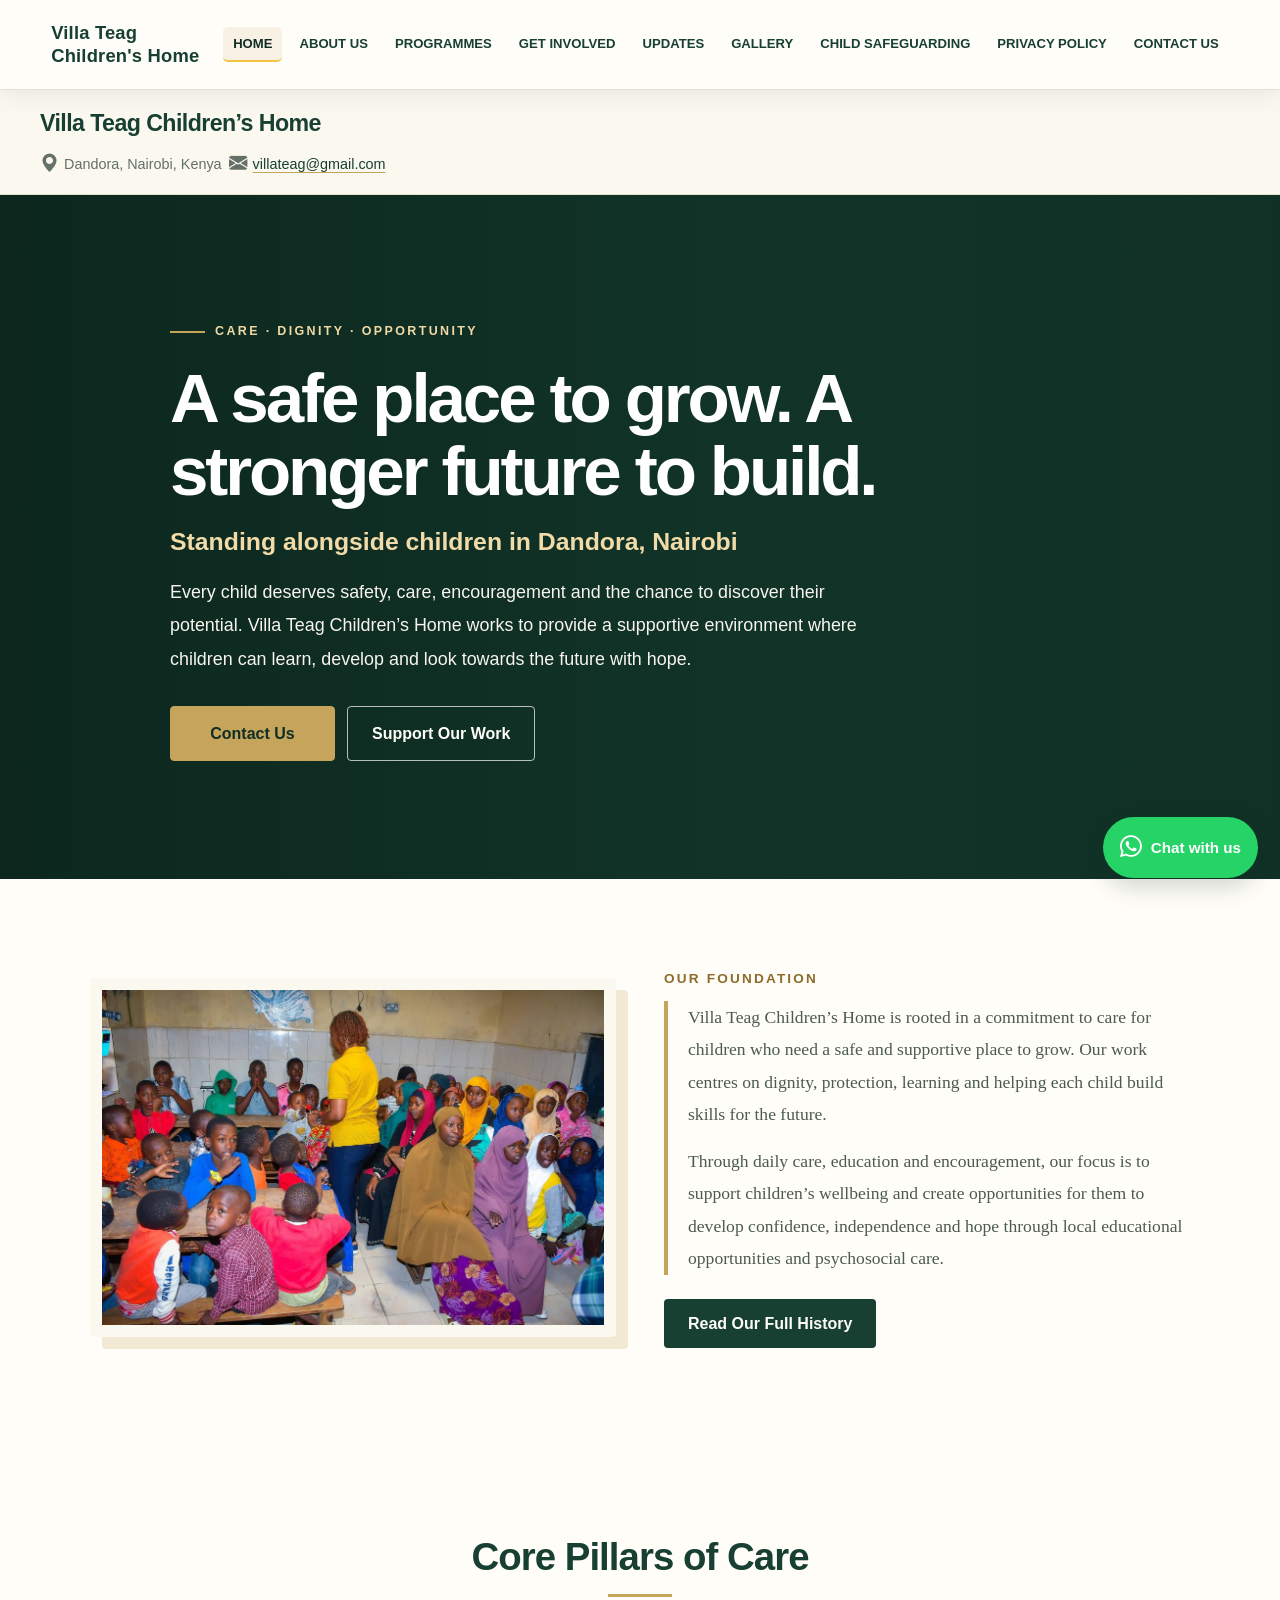
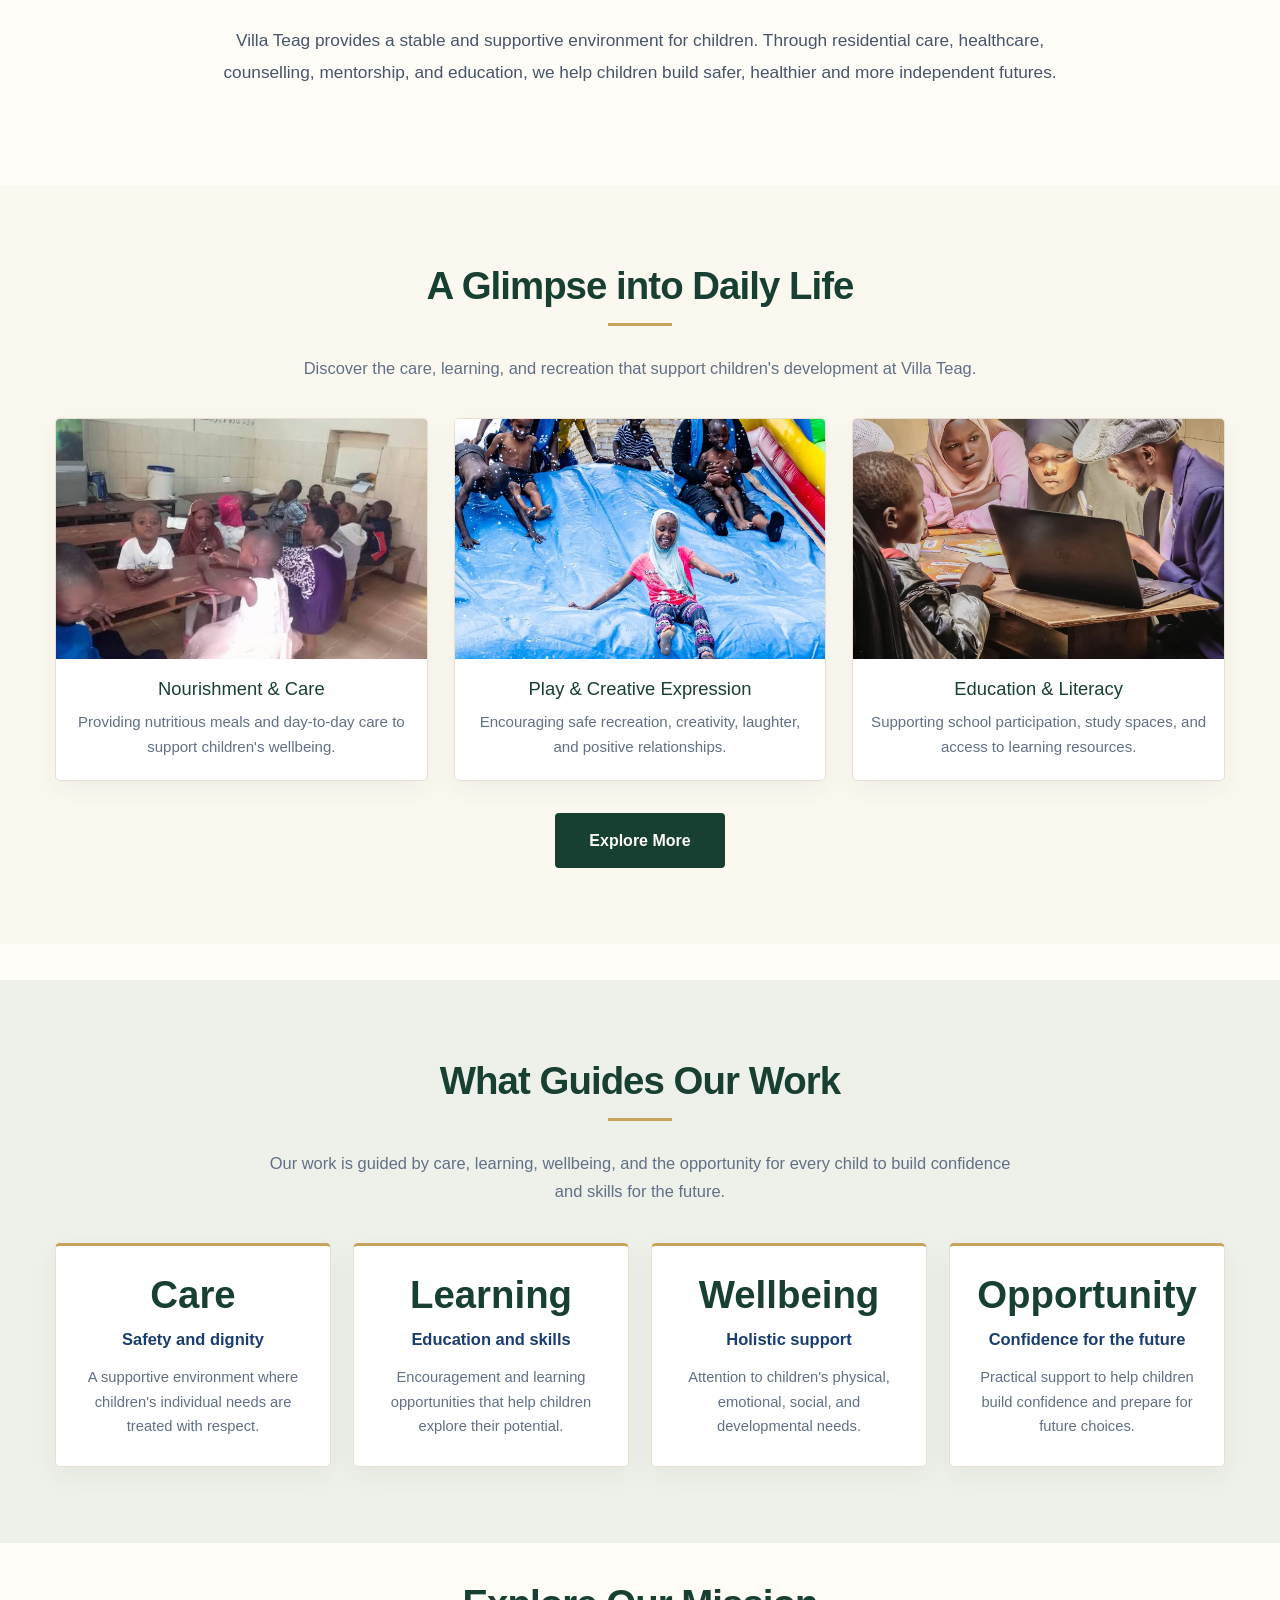
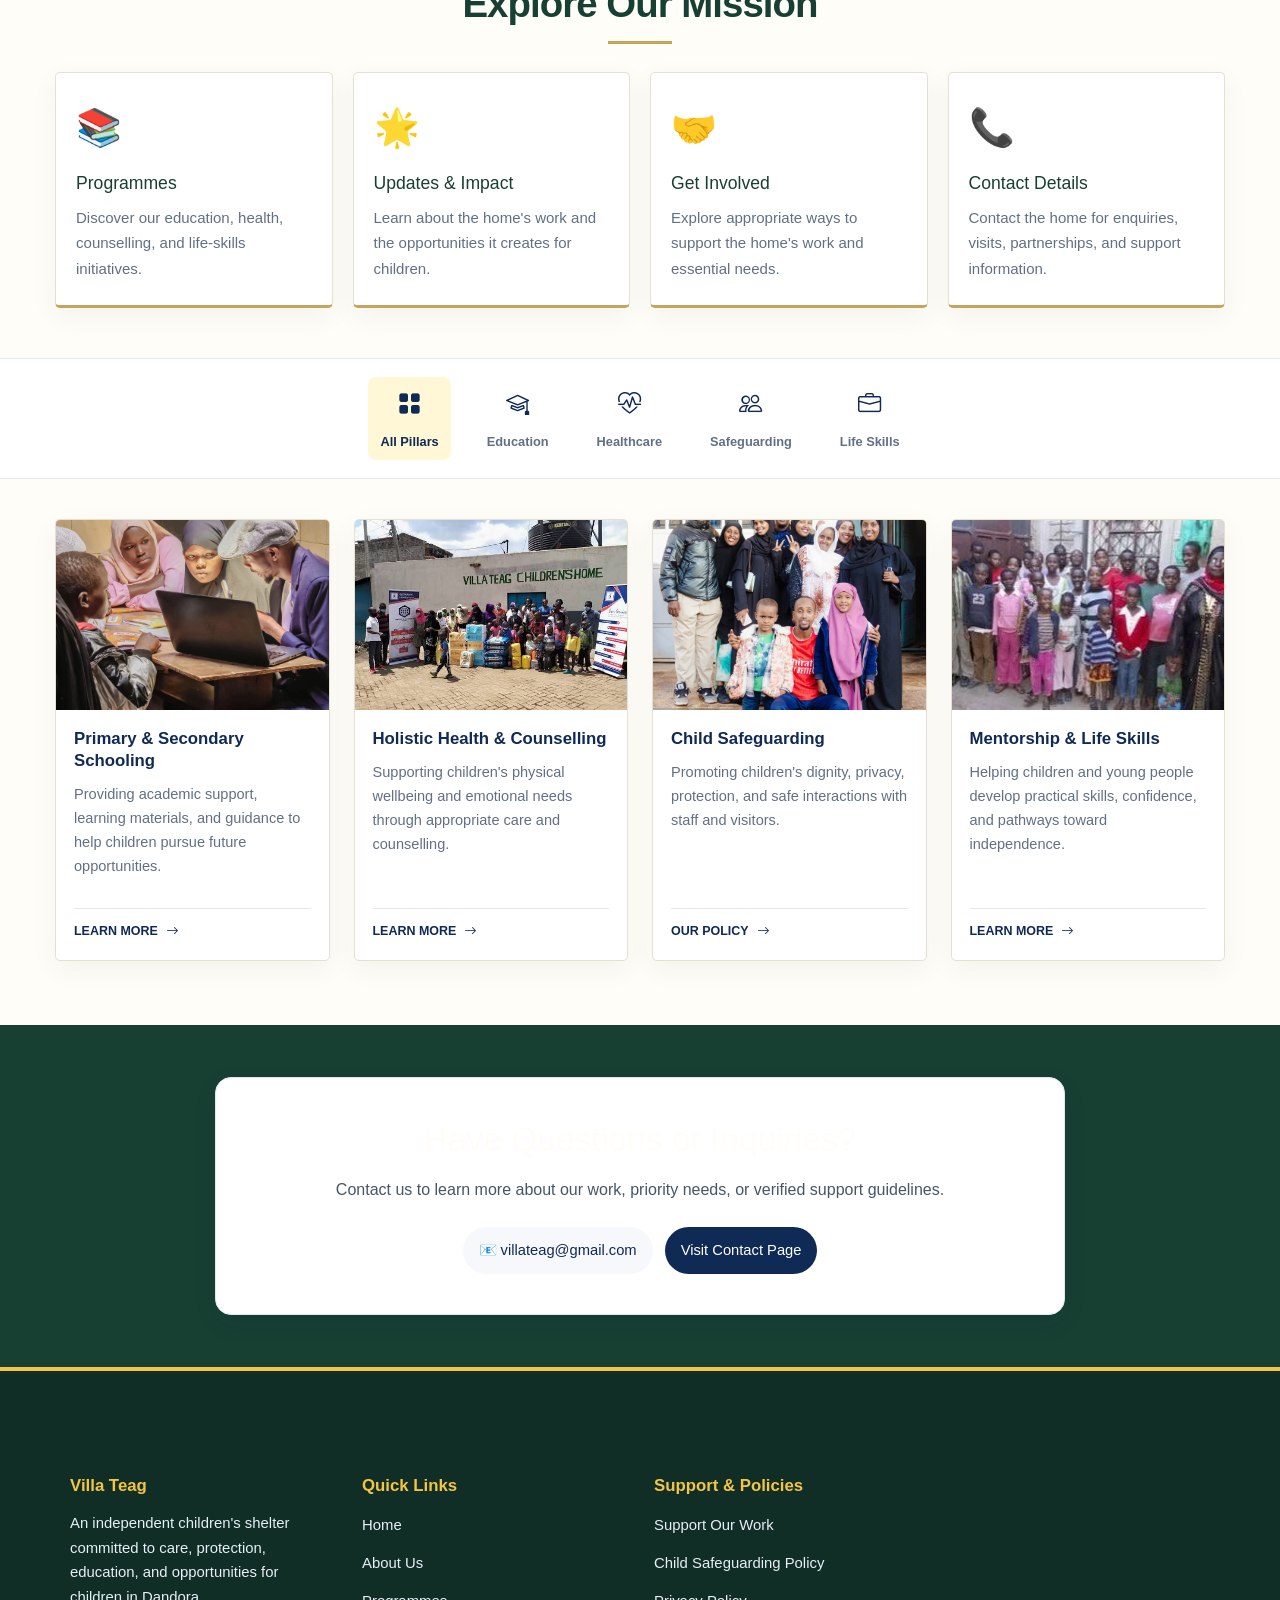
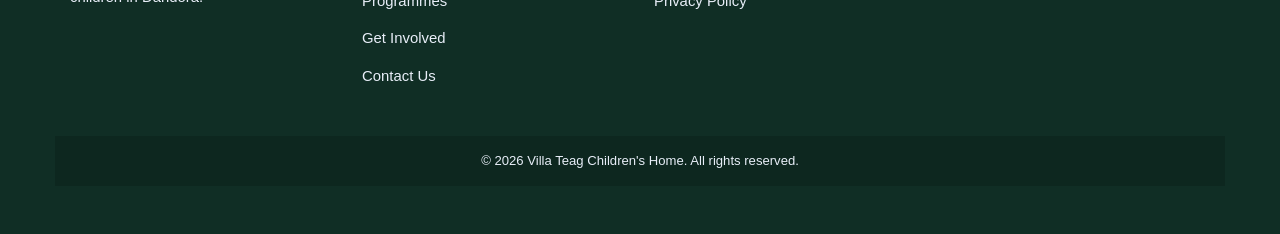
==== index.html @ f367cfdc "Polish Villa Teag website content Co-authored-by: Copilot <223556219+Copilot@users.noreply.github.co" ====
<!doctype html>
<html lang="en">
<head>
    <meta charset="UTF-8">
    <meta name="viewport" content="width=device-width, initial-scale=1.0">
    <meta name="description" content="Villa Teag Children's Home in Dandora, Nairobi, provides care, protection, education and opportunities for children.">
    <meta name="theme-color" content="#102a56">
    <title>Home | Villa Teag Children's Home</title>

    <link rel="stylesheet" href="css/bootstrap.min.css">
    <link rel="stylesheet" href="css/Index.css">
    <link rel="stylesheet" href="css/mutuku.css">
    <link rel="stylesheet" href="css/home-professional.css">
    <link rel="stylesheet" href="https://cdn.jsdelivr.net/npm/bootstrap-icons/font/bootstrap-icons.css">
</head>

<body>
    <!-- WHATSAPP FLOAT -->
    <a
        href="https://wa.me/254722221267"
        class="whatsapp-float"
        target="_blank"
        rel="noopener noreferrer"
        aria-label="Chat with Villa Teag Children's Home on WhatsApp"
    >
        <i class="bi bi-whatsapp" aria-hidden="true"></i>
        <span>Chat with us</span>
    </a>

    <!-- SITE HEADER AND MAIN NAVIGATION -->
    <header class="site-header">
        <nav class="navbar-hub" aria-label="Main navigation">
            <div class="brand-logo">
                Villa Teag <br> Children's Home
            </div>

            <!-- Responsive hamburger menu controlled by your existing CSS -->
            <input type="checkbox" id="menu-toggle" class="menu-checkbox" aria-label="Toggle navigation menu">
            <label for="menu-toggle" class="hamburger" aria-hidden="true">
                <span></span>
                <span></span>
                <span></span>
            </label>

            <ul class="horizontal-menu">
                <li><a href="index.html" class="active" aria-current="page">Home</a></li>
                <li><a href="About.html">About Us</a></li>
                <li><a href="Programs and Services.html">Programmes</a></li>
                <li><a href="Get Involved.html">Get Involved</a></li>
                <li><a href="updates.html">Updates</a></li>
                <li><a href="gallery.html">Gallery</a></li>
                <li><a href="safeguarding.html">Child Safeguarding</a></li>
                <li><a href="privacy.html">Privacy Policy</a></li>
                <li><a href="Contact.html">Contact Us</a></li>
            </ul>
        </nav>
    </header>

    <!-- PAGE INTRODUCTION -->
    <section class="page-header-banner">
        <div class="page-header-content">
            <h1>Villa Teag Children’s Home</h1>
            <p class="location-info">
                <span class="location-item"><i class="bi bi-geo-alt-fill" aria-hidden="true"></i> Dandora, Nairobi, Kenya</span>
                <span class="location-item"><i class="bi bi-envelope-fill" aria-hidden="true"></i> <a href="mailto:villateag@gmail.com">villateag@gmail.com</a></span>
            </p>
        </div>
    </section>

    <!-- HERO SECTION -->
    <section class="hero-hub" aria-label="Introduction to Villa Teag Children's Home">
        <div class="hero-slider" aria-hidden="true">
            <div class="slide" style="background-image: url('images/group2.jpg');"></div>
            <div class="slide" style="background-image: url('images/group3.jpg');"></div>
            <div class="slide" style="background-image: url('images/education.jpg');"></div>
            <div class="slide" style="background-image: url('images/fun.jpg');"></div>
            <div class="slide" style="background-image: url('images/group2.jpg');"></div>
        </div>

        <div class="hero-overlay"></div>

        <div class="hero-text-box">
            <p class="home-eyebrow">CARE · DIGNITY · OPPORTUNITY</p>
            <h1>A safe place to grow. A stronger future to build.</h1>
            <h2>Standing alongside children in Dandora, Nairobi</h2>
            <p>
                Every child deserves safety, care, encouragement and the chance to discover their potential. Villa Teag Children’s Home works to provide a supportive environment where children can learn, develop and look towards the future with hope.
            </p>
            <div class="hero-btns">
                <a href="Contact.html" class="hero-btn">Contact Us</a>
                <a href="Get Involved.html" class="hero-btn">Support Our Work</a>
            </div>
        </div>
    </section>

    <!-- BRIEF ABOUT OVERVIEW -->
    <section id="story" class="story-container">
        <div class="container">
            <div class="story-wrapper">
                <div class="story-image">
                    <img src="images/group2.jpg" alt="Children and caregivers gathered together" loading="lazy">
                </div>

                <div class="story-content">
                    <span class="subtitle">OUR FOUNDATION</span>
                    <blockquote class="story-quote">
                        <p>
                            Villa Teag Children’s Home is rooted in a commitment to care for children who need a safe and supportive place to grow. Our work centres on dignity, protection, learning and helping each child build skills for the future.
                        </p>
                        <p>
                            Through daily care, education and encouragement, our focus is to support children’s wellbeing and create opportunities for them to develop confidence, independence and hope through
                            local educational opportunities and psychosocial care.
                        </p>
                    </blockquote>
                    <div class="story-footer">
                        <a href="About.html" class="read-more-btn">Read Our Full History</a>
                    </div>
                </div>
            </div>
        </div>
    </section>

    <!-- KEY ACTIVITIES SECTION -->
    <section class="why-fountain-section">
        <div class="container">
            <h2 class="section-title">Core Pillars of Care</h2>
            <div class="why-fountain-content">
                <p>
                    Villa Teag provides a stable and supportive environment for children.
                    Through residential care, healthcare, counselling, mentorship, and education,
                    we help children build safer, healthier and more independent futures.
                </p>
            </div>
        </div>
    </section>

    <!-- DAILY LIFE GALLERY PREVIEW -->
    <section class="daily-life-section">
        <div class="container">
            <h2 class="section-title">A Glimpse into Daily Life</h2>
            <p class="gallery-intro">
                Discover the care, learning, and recreation that support children's development at Villa Teag.
            </p>

            <div class="daily-life-grid">
                <article class="life-card">
                    <img src="images/images%20(1).jpeg" alt="A shared meal at the home" loading="lazy">
                    <h3>Nourishment &amp; Care</h3>
                    <p>Providing nutritious meals and day-to-day care to support children's wellbeing.</p>
                </article>

                <article class="life-card">
                    <img src="images/fun.jpg" alt="Children taking part in a recreation activity" loading="lazy">
                    <h3>Play &amp; Creative Expression</h3>
                    <p>Encouraging safe recreation, creativity, laughter, and positive relationships.</p>
                </article>

                <article class="life-card">
                    <img src="images/education.jpg" alt="Children taking part in a computer-based learning activity" loading="lazy">
                    <h3>Education &amp; Literacy</h3>
                    <p>Supporting school participation, study spaces, and access to learning resources.</p>
                </article>
            </div>

            <div class="gallery-cta">
                <a href="Get Involved.html" class="explore-btn">Explore More</a>
            </div>
        </div>
    </section>

    <!-- OUR APPROACH SECTION -->
    <section class="impact-section">
        <div class="container">
            <h2 class="section-title">What Guides Our Work</h2>
            <p class="impact-intro">
                Our work is guided by care, learning, wellbeing, and the opportunity for every child
                to build confidence and skills for the future.
            </p>

            <div class="impact-stats">
                <div class="stat-card">
                    <div class="stat-number">Care</div>
                    <div class="stat-label"><strong>Safety and dignity</strong></div>
                    <p class="stat-description">A supportive environment where children's individual needs are treated with respect.</p>
                </div>

                <div class="stat-card">
                    <div class="stat-number">Learning</div>
                    <div class="stat-label"><strong>Education and skills</strong></div>
                    <p class="stat-description">Encouragement and learning opportunities that help children explore their potential.</p>
                </div>

                <div class="stat-card">
                    <div class="stat-number">Wellbeing</div>
                    <div class="stat-label"><strong>Holistic support</strong></div>
                    <p class="stat-description">Attention to children's physical, emotional, social, and developmental needs.</p>
                </div>

                <div class="stat-card">
                    <div class="stat-number">Opportunity</div>
                    <div class="stat-label"><strong>Confidence for the future</strong></div>
                    <p class="stat-description">Practical support to help children build confidence and prepare for future choices.</p>
                </div>
            </div>
        </div>
    </section>

    <!-- MISSION NAVIGATION CARDS -->
    <section class="container mission-hub-section">
        <h2 class="section-title">Explore Our Mission</h2>
        <div class="hub-grid">
            <a href="Programs and Services.html" class="hub-card hover-lift">
                <div class="card-icon" aria-hidden="true">📚</div>
                <h3>Programmes</h3>
                <p>Discover our education, health, counselling, and life-skills initiatives.</p>
            </a>

            <a href="Programs and Services.html" class="hub-card hover-lift">
                <div class="card-icon" aria-hidden="true">🌟</div>
                <h3>Updates &amp; Impact</h3>
                <p>Learn about the home's work and the opportunities it creates for children.</p>
            </a>

            <a href="Get Involved.html" class="hub-card hover-lift">
                <div class="card-icon" aria-hidden="true">🤝</div>
                <h3>Get Involved</h3>
                <p>Explore appropriate ways to support the home's work and essential needs.</p>
            </a>

            <a href="Contact.html" class="hub-card hover-lift">
                <div class="card-icon" aria-hidden="true">📞</div>
                <h3>Contact Details</h3>
                <p>Contact the home for enquiries, visits, partnerships, and support information.</p>
            </a>
        </div>
    </section>

    <!-- FILTER BAR -->
    <nav class="filter-bar" aria-label="Filter our programmes and care activities">
        <div class="container filter-flex">
            <div class="filter-item active" data-filter="all" role="button" tabindex="0" aria-pressed="true">
                <i class="bi bi-grid-fill" aria-hidden="true"></i>
                <span>All Pillars</span>
            </div>
            <div class="filter-item" data-filter="education" role="button" tabindex="0" aria-pressed="false">
                <i class="bi bi-mortarboard" aria-hidden="true"></i>
                <span>Education</span>
            </div>
            <div class="filter-item" data-filter="wellness" role="button" tabindex="0" aria-pressed="false">
                <i class="bi bi-heart-pulse" aria-hidden="true"></i>
                <span>Healthcare</span>
            </div>
            <div class="filter-item" data-filter="community" role="button" tabindex="0" aria-pressed="false">
                <i class="bi bi-people" aria-hidden="true"></i>
                <span>Safeguarding</span>
            </div>
            <div class="filter-item" data-filter="vocational" role="button" tabindex="0" aria-pressed="false">
                <i class="bi bi-briefcase" aria-hidden="true"></i>
                <span>Life Skills</span>
            </div>
        </div>
    </nav>

    <!-- STORIES & PILLARS GRID -->
    <section class="container stories-section" aria-label="Our areas of care">
        <div class="stories-grid">
            <article class="story-card hover-lift education" data-category="education">
                <div class="card-image">
                    <img src="images/education.jpg" alt="Education and learning support" loading="lazy">
                </div>
                <div class="card-body">
                    <h3>Primary &amp; Secondary Schooling</h3>
                    <p>Providing academic support, learning materials, and guidance to help children pursue future opportunities.</p>
                    <a href="Programs and Services.html" class="card-link">LEARN MORE <i class="bi bi-arrow-right" aria-hidden="true"></i></a>
                </div>
            </article>

            <article class="story-card hover-lift wellness" data-category="wellness">
                <div class="card-image">
                    <img src="images/images%20(2).jpeg" alt="Villa Teag Children's Home exterior" loading="lazy">
                </div>
                <div class="card-body">
                    <h3>Holistic Health &amp; Counselling</h3>
                    <p>Supporting children's physical wellbeing and emotional needs through appropriate care and counselling.</p>
                    <a href="Programs and Services.html" class="card-link">LEARN MORE <i class="bi bi-arrow-right" aria-hidden="true"></i></a>
                </div>
            </article>

            <article class="story-card hover-lift community" data-category="community">
                <div class="card-image">
                    <img src="images/group3.jpg" alt="Children and caregivers together in a community setting" loading="lazy">
                </div>
                <div class="card-body">
                    <h3>Child Safeguarding</h3>
                    <p>Promoting children's dignity, privacy, protection, and safe interactions with staff and visitors.</p>
                    <a href="safeguarding.html" class="card-link">OUR POLICY <i class="bi bi-arrow-right" aria-hidden="true"></i></a>
                </div>
            </article>

            <article class="story-card hover-lift vocational" data-category="vocational">
                <div class="card-image">
                    <img src="images/group3.jpeg" alt="Children and adults gathered together" loading="lazy">
                </div>
                <div class="card-body">
                    <h3>Mentorship &amp; Life Skills</h3>
                    <p>Helping children and young people develop practical skills, confidence, and pathways toward independence.</p>
                    <a href="Programs and Services.html" class="card-link">LEARN MORE <i class="bi bi-arrow-right" aria-hidden="true"></i></a>
                </div>
            </article>
        </div>
    </section>

    <!-- CALL TO ACTION SUMMARY BANNER -->
    <section class="contact-summary">
        <div class="summary-content">
            <h2>Have Questions or Inquiries?</h2>
            <p>Contact us to learn more about our work, priority needs, or verified support guidelines.</p>
            <div class="summary-actions">
                <a href="mailto:villateag@gmail.com">📧 villateag@gmail.com</a>
                <a href="Contact.html" class="btn-primary">Visit Contact Page</a>
            </div>
        </div>
    </section>

    <!-- SITE FOOTER -->
    <footer class="site-footer mt-auto">
        <div class="container py-5">
            <div class="footer-grid">
                <!-- ABOUT SECTION -->
                <div class="footer-section">
                    <h5 class="footer-title">Villa Teag</h5>
                    <p class="footer-text">
                        An independent children's shelter committed to care, protection,
                        education, and opportunities for children in Dandora.
                    </p>
                </div>

                <!-- QUICK LINKS -->
                <div class="footer-section">
                    <h5 class="footer-title">Quick Links</h5>
                    <ul class="footer-links" style="list-style: none; padding-left: 0; line-height: 2; font-size: 0.9rem;">
                        <li><a href="index.html">Home</a></li>
                        <li><a href="About.html">About Us</a></li>
                        <li><a href="Programs and Services.html">Programmes</a></li>
                        <li><a href="Get Involved.html">Get Involved</a></li>
                        <li><a href="Contact.html">Contact Us</a></li>
                    </ul>
                </div>

                <!-- SUPPORT AND POLICIES -->
                <div class="footer-section">
                    <h5 class="footer-title">Support &amp; Policies</h5>
                    <ul class="footer-links" style="list-style: none; padding-left: 0; line-height: 2; font-size: 0.9rem;">
                        <li><a href="Get Involved.html#donate">Support Our Work</a></li>
                        <li><a href="safeguarding.html">Child Safeguarding Policy</a></li>
                        <li><a href="privacy.html">Privacy Policy</a></li>
                    </ul>
                </div>
            </div>

            <div class="footer-bottom">
                <p>&copy; <span id="footer-year"></span> Villa Teag Children's Home. All rights reserved.</p>
            </div>
        </div>
    </footer>

    <script>
        // Keep the copyright year current.
        const footerYear = document.getElementById('footer-year');
        if (footerYear) {
            footerYear.textContent = new Date().getFullYear();
        }

        // Filter the programme cards. This uses the existing data-filter values/classes.
        const filterButtons = document.querySelectorAll('.filter-item[data-filter]');
        const storyCards = document.querySelectorAll('.stories-grid .story-card');

        function applyStoryFilter(filter) {
            storyCards.forEach((card) => {
                const matches = filter === 'all' || card.classList.contains(filter);
                card.hidden = !matches;
            });

            filterButtons.forEach((button) => {
                const isActive = button.dataset.filter === filter;
                button.classList.toggle('active', isActive);
                button.setAttribute('aria-pressed', String(isActive));
            });
        }

        filterButtons.forEach((button) => {
            const activateFilter = () => applyStoryFilter(button.dataset.filter || 'all');
            button.addEventListener('click', activateFilter);
            button.addEventListener('keydown', (event) => {
                if (event.key === 'Enter' || event.key === ' ') {
                    event.preventDefault();
                    activateFilter();
                }
            });
        });
    </script>
</body>
</html>
---- css/Index.css ----
/* =========================================================
   VILLA TEAG — HOMEPAGE STYLES ONLY
   Depends on css/mutuku.css for global tokens and navigation.
========================================================= */

:root {
  --accent-orange: #f4c542; /* legacy alias: warm yellow */
  --btn-red: #102a56; /* legacy alias: navy */
  --btn-blue: #102a56;
  --btn-green: #d9a91d; /* legacy alias: darker yellow */
  --gradient-purple: #193d70;
  --gradient-violet: #102a56;
}

/* Welcome/location banner */
.page-header-banner {
  margin-top: 0;
  padding: 22px 20px 18px;
  text-align: center;
  color: #ffffff;
  background: linear-gradient(120deg, #0a1b36, #102a56);
  border-bottom: 4px solid #f4c542;
  box-shadow: 0 4px 15px rgba(10, 27, 54, 0.12);
}
.page-header-content {
  max-width: 1200px;
  margin: 0 auto;
}
.page-header-banner h1 {
  margin: 0 0 8px;
  color: #ffffff;
  font-size: clamp(1.45rem, 2.7vw, 2.2rem);
  font-weight: 900;
  letter-spacing: 0.2px;
}
.location-info {
  display: flex;
  flex-wrap: wrap;
  align-items: center;
  justify-content: center;
  gap: 7px;
  margin: 0;
  color: #fff1b8;
  font-size: 1rem;
  font-weight: 600;
}
.location-info span {
  display: inline-flex;
  align-items: center;
  gap: 5px;
}
.location-info i {
  font-size: 1.15rem;
}
.location-info .sep {
  color: rgba(255, 255, 255, 0.65);
}

/* Hero slider: supports the five .slide elements in index.html. */
.hero-hub {
  position: relative;
  display: flex;
  align-items: center;
  justify-content: center;
  width: 100%;
  min-height: 460px;
  height: 62vh;
  max-height: 760px;
  overflow: hidden;
  isolation: isolate;
}
.hero-slider {
  position: absolute;
  inset: 0;
  z-index: -2;
}
.hero-slider .slide {
  position: absolute;
  inset: 0;
  width: 100%;
  height: 100%;
  background-size: cover;
  background-position: center;
  background-repeat: no-repeat;
  opacity: 0;
  animation: villaTeagSlide 20s ease-in-out infinite;
}
.hero-slider .slide:nth-child(1) {
  animation-delay: 0s;
}
.hero-slider .slide:nth-child(2) {
  animation-delay: 4s;
}
.hero-slider .slide:nth-child(3) {
  animation-delay: 8s;
}
.hero-slider .slide:nth-child(4) {
  animation-delay: 12s;
}
.hero-slider .slide:nth-child(5) {
  animation-delay: 16s;
}
@keyframes villaTeagSlide {
  0%,
  100% {
    opacity: 0;
    transform: scale(1.025);
  }
  3%,
  18% {
    opacity: 1;
    transform: scale(1);
  }
  22% {
    opacity: 0;
    transform: scale(1);
  }
}
.hero-overlay {
  position: absolute;
  inset: 0;
  z-index: -1;
  background: linear-gradient(
    90deg,
    rgba(4, 14, 31, 0.78),
    rgba(10, 27, 54, 0.52),
    rgba(10, 27, 54, 0.38)
  );
}
.hero-text-box {
  position: relative;
  z-index: 1;
  width: min(900px, 88%);
  margin: 0 auto;
  padding: 35px 0;
  text-align: center;
  color: #ffffff;
}
.hero-text-box h1 {
  margin: 0 0 14px;
  color: #ffffff;
  font-size: clamp(2rem, 4.2vw, 3.5rem);
  font-weight: 900;
  line-height: 1.15;
}
.hero-text-box h2 {
  margin: 0 0 12px;
  color: #ffe28a;
  font-size: clamp(1.1rem, 2vw, 1.55rem);
  font-weight: 700;
}
.hero-text-box p {
  max-width: 780px;
  margin: 0 auto;
  color: #f3f6fc;
  font-size: 1.06rem;
}
.hero-btns {
  display: flex;
  justify-content: center;
  flex-wrap: wrap;
  gap: 14px;
  margin-top: 25px;
}
.hero-btn {
  display: inline-flex;
  justify-content: center;
  align-items: center;
  min-width: 165px;
  padding: 12px 24px;
  border: 2px solid #f4c542;
  border-radius: 30px;
  color: #0a1b36;
  background: #f4c542;
  box-shadow: 0 8px 22px rgba(0, 0, 0, 0.16);
  font-weight: 800;
  text-decoration: none;
}
.hero-btn:nth-child(2) {
  color: #ffffff;
  background: transparent;
}
.hero-btn:hover {
  transform: translateY(-2px);
  color: #0a1b36;
  background: #ffd968;
}
.hero-btn:nth-child(2):hover {
  color: #0a1b36;
  background: #f4c542;
}

/* About teaser */
.story-container {
  padding: 56px 0 48px;
  background: #ffffff;
}
.story-wrapper {
  display: flex;
  align-items: center;
  gap: 48px;
  max-width: 1100px;
  margin: 0 auto;
}
.story-image,
.story-content {
  flex: 1 1 0;
  min-width: 0;
}
.story-image img {
  width: 100%;
  max-height: 430px;
  object-fit: contain;
  padding: 12px;
  border-radius: 15px;
  background: #f6f8fc;
  box-shadow: 14px 14px 0 #e2e8f0;
}
.subtitle {
  display: block;
  margin-bottom: 10px;
  color: #9a7412;
  font-size: 0.85rem;
  font-weight: 800;
  letter-spacing: 2px;
}
.story-quote {
  margin: 0 0 24px;
  padding-left: 20px;
  border-left: 4px solid #f4c542;
  color: #334155;
  font-family: Georgia, serif;
  font-size: 1.1rem;
  line-height: 1.75;
}
.story-quote p {
  margin: 0 0 14px;
}
.story-footer {
  margin-top: 18px;
}
.read-more-btn {
  display: inline-block;
  padding: 11px 24px;
  border-radius: 6px;
  color: #ffffff;
  background: #102a56;
  font-weight: 700;
  text-decoration: none;
}
.read-more-btn:hover {
  color: #0a1b36;
  background: #f4c542;
}

/* Shared section headings */
.section-title {
  position: relative;
  margin: 0 0 28px;
  color: #102a56;
  font-size: clamp(1.6rem, 3vw, 2.45rem);
  font-weight: 850;
  text-align: center;
}
.section-title::after {
  display: block;
  width: 64px;
  height: 4px;
  margin: 12px auto 0;
  border-radius: 3px;
  background: #f4c542;
  content: "";
}
.section-heading {
  color: #102a56;
}

/* Core pillars */
.why-fountain-section {
  margin: 24px 0;
  padding: 46px 20px;
  background: #ffffff;
}
.why-fountain-content {
  max-width: 900px;
  margin: 0 auto;
  text-align: center;
}
.why-fountain-content p {
  color: #475569;
  font-size: 1.08rem;
  line-height: 1.85;
}

/* Daily life gallery */
.daily-life-section {
  margin: 24px 0;
  padding: 56px 20px;
  background: linear-gradient(135deg, #fffcf3, #f6f8fc);
}
.gallery-intro {
  max-width: 700px;
  margin: 0 auto 36px;
  color: #617086;
  font-size: 1.03rem;
  text-align: center;
}
.daily-life-grid {
  display: grid;
  grid-template-columns: repeat(3, minmax(0, 1fr));
  gap: 26px;
  max-width: 1200px;
  margin: 0 auto 32px;
}
.life-card {
  overflow: hidden;
  border: 1px solid #e2e8f0;
  border-radius: 14px;
  background: #ffffff;
  box-shadow: 0 6px 20px rgba(16, 42, 86, 0.07);
  text-align: center;
  transition:
    transform 0.25s ease,
    box-shadow 0.25s ease;
}
.life-card:hover {
  transform: translateY(-5px);
  box-shadow: 0 14px 28px rgba(16, 42, 86, 0.12);
}
.life-card img {
  width: 100%;
  height: 240px;
  object-fit: cover;
}
.life-card h3 {
  margin: 0;
  padding: 18px 16px 8px;
  color: #102a56;
  font-size: 1.15rem;
}
.life-card p {
  padding: 0 17px 20px;
  color: #617086;
  font-size: 0.94rem;
}
.gallery-cta {
  display: flex;
  justify-content: center;
  margin-top: 28px;
}
.explore-btn {
  display: inline-block;
  padding: 12px 32px;
  border: 2px solid #102a56;
  border-radius: 40px;
  color: #ffffff;
  background: #102a56;
  font-weight: 750;
  text-decoration: none;
}
.explore-btn:hover {
  color: #0a1b36;
  background: #f4c542;
  border-color: #f4c542;
}

/* Impact statistics */
.impact-section {
  margin: 36px 0;
  padding: 56px 20px;
  background: #eef3fa;
}
.impact-intro {
  max-width: 760px;
  margin: 0 auto 38px;
  color: #617086;
  font-size: 1.03rem;
  text-align: center;
}
.impact-stats {
  display: grid;
  grid-template-columns: repeat(4, minmax(0, 1fr));
  gap: 22px;
  max-width: 1200px;
  margin: 0 auto;
}
.stat-card {
  padding: 28px 20px;
  border: 1px solid #e2e8f0;
  border-top: 4px solid #f4c542;
  border-radius: 14px;
  background: #ffffff;
  box-shadow: 0 7px 22px rgba(16, 42, 86, 0.06);
  text-align: center;
  transition:
    transform 0.25s ease,
    box-shadow 0.25s ease;
}
.stat-card:hover {
  transform: translateY(-5px);
  box-shadow: 0 14px 28px rgba(16, 42, 86, 0.12);
}
.stat-number {
  margin-bottom: 9px;
  color: #102a56;
  font-size: clamp(1.8rem, 3vw, 2.7rem);
  font-weight: 900;
  line-height: 1.1;
  overflow-wrap: anywhere;
}
.stat-label {
  margin-bottom: 12px;
  color: #193d70;
  font-size: 1.03rem;
}
.stat-description {
  color: #617086;
  font-size: 0.92rem;
  line-height: 1.65;
}

/* Mission hub */
.hub-grid {
  display: grid;
  grid-template-columns: repeat(4, minmax(0, 1fr));
  gap: 20px;
  margin: 28px auto 50px;
}
.hub-card {
  display: block;
  padding: 24px 20px;
  border: 1px solid #e2e8f0;
  border-bottom: 4px solid #f4c542;
  border-radius: 14px;
  color: #17263d !important;
  background: #ffffff;
  box-shadow: 0 6px 18px rgba(16, 42, 86, 0.06);
  text-align: center;
  text-decoration: none !important;
  transition:
    transform 0.25s ease,
    box-shadow 0.25s ease;
}
.hub-card:hover {
  transform: translateY(-5px);
  box-shadow: 0 14px 28px rgba(16, 42, 86, 0.12);
}
.hub-card h3 {
  margin: 10px 0;
  color: #102a56;
  font-size: 1.1rem;
}
.hub-card p {
  color: #617086;
  font-size: 0.94rem;
}
.card-icon {
  margin-bottom: 12px;
  font-size: 2.3rem;
}
.hover-lift {
  transition:
    transform 0.25s ease,
    box-shadow 0.25s ease;
}
.hover-lift:hover {
  transform: translateY(-5px);
  box-shadow: 0 14px 28px rgba(16, 42, 86, 0.12);
}

/* Filter bar and story cards */
.filter-bar {
  margin-bottom: 2.5rem;
  border-top: 1px solid #e2e8f0;
  border-bottom: 1px solid #e2e8f0;
  background: #ffffff;
}
.filter-flex {
  display: flex;
  justify-content: center;
  align-items: stretch;
  flex-wrap: wrap;
  gap: 24px;
  padding: 18px 0;
}
.filter-item {
  display: flex;
  flex-direction: column;
  align-items: center;
  gap: 6px;
  padding: 8px 12px;
  border-radius: 8px;
  color: #617086;
  cursor: pointer;
  font-size: 0.8rem;
  font-weight: 800;
  text-align: center;
  transition:
    color 0.2s ease,
    background 0.2s ease;
}
.filter-item i {
  color: #102a56;
  font-size: 1.45rem;
}
.filter-item.active,
.filter-item:hover {
  color: #102a56;
  background: #fff7d6;
}
.stories-grid {
  display: grid;
  grid-template-columns: repeat(4, minmax(0, 1fr));
  gap: 24px;
  margin-bottom: 4rem;
}
.story-card {
  display: flex;
  flex-direction: column;
  overflow: hidden;
  border: 1px solid #e2e8f0;
  border-radius: 12px;
  background: #ffffff;
  box-shadow: 0 6px 18px rgba(16, 42, 86, 0.06);
}
.story-card.is-hidden {
  display: none !important;
}
.card-image {
  height: 190px;
  overflow: hidden;
  background: #e2e8f0;
}
.card-image img {
  width: 100%;
  height: 100%;
  object-fit: cover;
}
.card-body {
  display: flex;
  flex: 1;
  flex-direction: column;
  padding: 18px;
}
.card-body h3 {
  margin-bottom: 10px;
  color: #102a56;
  font-size: 1.05rem;
  font-weight: 800;
}
.card-body p {
  flex: 1;
  color: #617086;
  font-size: 0.91rem;
  line-height: 1.65;
}
.card-link {
  display: flex;
  align-items: center;
  gap: 8px;
  margin-top: 14px;
  padding-top: 12px;
  border-top: 1px solid #e2e8f0;
  color: #102a56;
  font-size: 0.78rem;
  font-weight: 900;
  text-decoration: none;
}
.card-link:hover {
  color: #9a7412;
}

/* Contact banner and logo carousel */
.contact-summary {
  display: flex;
  justify-content: center;
  padding: 52px 20px;
  background: #eef3fa;
}
.summary-content {
  width: 100%;
  max-width: 850px;
  padding: 40px 28px;
  border: 1px solid #e2e8f0;
  border-radius: 16px;
  background: #ffffff;
  box-shadow: 0 8px 24px rgba(16, 42, 86, 0.07);
  text-align: center;
}
.summary-content h2 {
  margin: 0 0 14px;
  color: #102a56;
  font-size: clamp(1.5rem, 3vw, 2.1rem);
}
.summary-content p {
  margin-bottom: 24px;
  color: #475569;
}
.summary-actions {
  display: flex;
  justify-content: center;
  align-items: center;
  flex-wrap: wrap;
  gap: 12px;
  margin: 20px 0 0;
}
.summary-actions a {
  display: inline-flex;
  align-items: center;
  gap: 8px;
  padding: 11px 16px;
  border-radius: 30px;
  color: #102a56;
  background: #f6f8fc;
  font-size: 0.92rem;
  text-decoration: none;
}
.summary-actions a:hover {
  color: #0a1b36;
  background: #fff7d6;
}
.logo-slider {
  position: relative;
  width: 100%;
  overflow: hidden;
  padding: 20px 0;
  background: #ffffff;
}
.logo-track {
  display: flex;
  align-items: center;
  width: max-content;
  animation: villaTeagLogoScroll 24s linear infinite;
}
.logo-track img {
  width: auto;
  height: 58px;
  max-width: 170px;
  margin: 0 34px;
  object-fit: contain;
}
.logo-slider:hover .logo-track {
  animation-play-state: paused;
}
@keyframes villaTeagLogoScroll {
  from {
    transform: translateX(0);
  }
  to {
    transform: translateX(-50%);
  }
}

/* Responsive homepage layouts */
@media (max-width: 1100px) {
  .impact-stats {
    grid-template-columns: repeat(2, minmax(0, 1fr));
  }
  .hub-grid {
    grid-template-columns: repeat(2, minmax(0, 1fr));
  }
  .stories-grid {
    grid-template-columns: repeat(2, minmax(0, 1fr));
  }
}
@media (max-width: 768px) {
  .hero-hub {
    min-height: 410px;
    height: auto;
  }
  .hero-text-box {
    width: 90%;
    padding: 48px 0;
  }
  .story-wrapper {
    flex-direction: column;
    gap: 30px;
    padding: 0 20px;
    text-align: center;
  }
  .story-image {
    width: min(100%, 460px);
  }
  .story-quote {
    padding: 18px 0 0;
    border-left: 0;
    border-top: 4px solid #f4c542;
    font-size: 1.03rem;
  }
  .daily-life-grid {
    grid-template-columns: repeat(2, minmax(0, 1fr));
    gap: 18px;
  }
  .filter-flex {
    justify-content: flex-start;
    flex-wrap: nowrap;
    gap: 8px;
    overflow-x: auto;
  }
  .filter-item {
    flex: 0 0 auto;
  }
  .stories-grid {
    grid-template-columns: repeat(2, minmax(0, 1fr));
  }
  .logo-track img {
    height: 48px;
    margin: 0 22px;
  }
}
@media (max-width: 560px) {
  .page-header-banner {
    padding: 18px 12px;
  }
  .location-info {
    flex-direction: column;
    gap: 5px;
    font-size: 0.9rem;
  }
  .location-info .sep {
    display: none;
  }
  .hero-hub {
    min-height: 430px;
  }
  .hero-text-box {
    width: 92%;
    padding: 38px 0;
  }
  .hero-text-box h1 {
    font-size: 1.8rem;
  }
  .hero-text-box h2 {
    font-size: 1rem;
  }
  .hero-text-box p {
    font-size: 0.94rem;
  }
  .hero-btns {
    flex-direction: column;
    align-items: center;
    gap: 10px;
  }
  .hero-btn {
    width: 100%;
    max-width: 240px;
  }
  .section-title {
    font-size: 1.55rem;
  }
  .daily-life-section,
  .impact-section {
    padding: 34px 12px;
  }
  .daily-life-grid,
  .impact-stats,
  .hub-grid,
  .stories-grid {
    grid-template-columns: 1fr;
  }
  .life-card img {
    height: 220px;
  }
  .summary-content {
    padding: 28px 18px;
  }
  .summary-actions {
    flex-direction: column;
    align-items: stretch;
  }
  .summary-actions a {
    justify-content: center;
  }
  .stat-card {
    padding: 24px 18px;
  }
}

@media (prefers-reduced-motion: reduce) {
  .hero-slider .slide,
  .logo-track {
    animation: none;
  }
  .hero-slider .slide:first-child {
    opacity: 1;
    transform: none;
  }
}
---- css/mutuku.css ----
/* =========================================================
   VILLA TEAG CHILDREN'S HOME — GLOBAL STYLES
   Brand: Dark navy blue + warm yellow
   Load after Bootstrap and before each page-specific CSS.
========================================================= */

:root {
  --brand-blue: #102A56;
  --brand-navy-dark: #0A1B36;
  --brand-navy-light: #193D70;
  --brand-yellow: #F4C542;
  --brand-yellow-dark: #D9A91D;
  --brand-green: #F4C542; /* legacy variable used by older page styles */
  --text-dark: #17263D;
  --text-muted: #617086;
  --white: #FFFFFF;
  --page-background: #F6F8FC;
  --border-color: #E2E8F0;
  --header-height: 90px;
  --shadow-soft: 0 8px 25px rgba(16, 42, 86, 0.08);
  --shadow-strong: 0 14px 32px rgba(16, 42, 86, 0.14);
}

html {
  scroll-behavior: smooth;
  scroll-padding-top: calc(var(--header-height) + 18px);
}

*,
*::before,
*::after {
  box-sizing: border-box;
}

body {
  margin: 0;
  padding-top: var(--header-height);
  overflow-x: hidden;
  font-family: "Segoe UI", Arial, sans-serif;
  font-size: 16px;
  line-height: 1.65;
  color: var(--text-dark);
  background: var(--page-background);
}

img {
  display: block;
  max-width: 100%;
  height: auto;
}

a {
  overflow-wrap: anywhere;
  transition: color .2s ease, background-color .2s ease, transform .2s ease;
}

button,
input,
select,
textarea {
  font: inherit;
}

:focus-visible {
  outline: 3px solid var(--brand-yellow-dark);
  outline-offset: 3px;
}

::selection {
  color: var(--brand-navy-dark);
  background: var(--brand-yellow);
}

/* Bootstrap-compatible content width. Do not add global top padding here. */
.container {
  width: 100%;
  max-width: 1200px;
  margin-right: auto;
  margin-left: auto;
  padding-right: 15px;
  padding-left: 15px;
}

/* Type defaults: spacing should be controlled by the page sections. */
h1, h2, h3, h4, h5, h6 {
  color: var(--brand-blue);
  line-height: 1.3;
}

p:last-child { margin-bottom: 0; }

/* Main fixed header shared by Home, About, Programmes, Get Involved, Contact. */
.site-header {
  position: fixed;
  inset: 0 0 auto;
  z-index: 2000;
  height: var(--header-height);
  display: flex;
  align-items: center;
  background: linear-gradient(110deg, var(--brand-navy-dark), var(--brand-blue), var(--brand-navy-light));
  border-bottom: 3px solid var(--brand-yellow);
  box-shadow: 0 4px 18px rgba(10, 27, 54, .18);
}

.navbar-hub {
  display: flex;
  align-items: center;
  justify-content: space-between;
  gap: 20px;
  width: 100%;
  max-width: 1500px;
  margin: 0 auto;
  padding: 10px clamp(14px, 4vw, 48px);
}

.brand-logo {
  display: flex;
  align-items: center;
  gap: 11px;
  flex: 0 0 auto;
  color: var(--white) !important;
  font-size: 1.15rem;
  font-weight: 800;
  line-height: 1.2;
  text-decoration: none;
  white-space: nowrap;
}

.brand-logo:hover { color: var(--brand-yellow) !important; }

.brand-logo .logo-img {
  width: auto;
  height: 48px;
  object-fit: contain;
  border-radius: 5px;
}

/* Main menu. The checkbox must precede the hamburger and menu in the HTML. */
.menu-checkbox,
input#menu-toggle {
  position: absolute !important;
  width: 1px !important;
  height: 1px !important;
  overflow: hidden !important;
  clip: rect(0, 0, 0, 0) !important;
  white-space: nowrap !important;
  opacity: 0 !important;
}

.horizontal-menu {
  display: flex;
  align-items: center;
  justify-content: flex-end;
  flex-wrap: wrap;
  gap: 7px;
  padding: 0;
  margin: 0;
  list-style: none;
}

.horizontal-menu li { margin: 0; padding: 0; }

.horizontal-menu a {
  display: block;
  padding: 8px 10px;
  border-radius: 6px;
  border-bottom: 2px solid transparent;
  color: var(--white);
  font-size: .82rem;
  font-weight: 700;
  line-height: 1.35;
  text-decoration: none;
  text-transform: uppercase;
}

.horizontal-menu a:hover,
.horizontal-menu a.active {
  color: var(--brand-yellow) !important;
  background: rgba(255,255,255,.09);
  border-bottom-color: var(--brand-yellow);
}

.hamburger {
  display: none;
  flex: 0 0 auto;
  width: 31px;
  height: 27px;
  padding: 3px;
  flex-direction: column;
  justify-content: space-around;
  cursor: pointer;
  z-index: 2105;
}

.hamburger span {
  display: block;
  width: 100%;
  height: 3px;
  border-radius: 4px;
  background: var(--white);
  transition: transform .2s ease, opacity .2s ease;
}

@media (max-width: 1120px) {
  .navbar-hub { gap: 12px; }
  .brand-logo { font-size: 1rem; }
  .brand-logo .logo-img { height: 42px; }
  .horizontal-menu a { padding: 7px 8px; font-size: .76rem; }
}

@media (max-width: 1024px) {
  .hamburger { display: flex; }
  .navbar-hub { justify-content: space-between; }
  .horizontal-menu {
    position: fixed;
    top: var(--header-height);
    right: 0;
    width: min(100%, 420px);
    height: calc(100dvh - var(--header-height));
    display: none;
    padding: 12px 0 28px;
    flex-direction: column;
    align-items: stretch;
    justify-content: flex-start;
    flex-wrap: nowrap;
    gap: 0;
    overflow-y: auto;
    background: #FFFFFF;
    box-shadow: -10px 12px 30px rgba(10, 27, 54, .16);
  }
  .horizontal-menu li { width: 100%; border-bottom: 1px solid var(--border-color); }
  .horizontal-menu a {
    width: 100%;
    padding: 15px 22px;
    border: 0;
    border-radius: 0;
    color: var(--brand-blue) !important;
    text-align: left;
    font-size: .95rem;
  }
  .horizontal-menu a:hover,
  .horizontal-menu a.active {
    color: var(--brand-navy-dark) !important;
    background: #FFF7D6;
    border-left: 4px solid var(--brand-yellow-dark);
  }
  #menu-toggle:checked ~ .horizontal-menu {
    display: flex;
  }
  #menu-toggle:checked + .hamburger span:nth-child(1) { transform: translateY(7px) rotate(45deg); }
  #menu-toggle:checked + .hamburger span:nth-child(2) { opacity: 0; }
  #menu-toggle:checked + .hamburger span:nth-child(3) { transform: translateY(-7px) rotate(-45deg); }
}

@media (max-width: 480px) {
  :root { --header-height: 78px; }
  .navbar-hub { padding: 8px 12px; }
  .brand-logo { gap: 7px; font-size: .82rem; }
  .brand-logo .logo-img { height: 34px; }
  .hamburger { width: 27px; height: 24px; }
}

/* Policy-page header used by safeguarding.html and privacy.html. */
.vt-header {
  position: relative;
  z-index: 10;
  display: flex;
  align-items: center;
  justify-content: space-between;
  gap: 20px;
  padding: 16px clamp(16px, 4vw, 48px);
  background: linear-gradient(110deg, var(--brand-navy-dark), var(--brand-blue));
  border-bottom: 4px solid var(--brand-yellow);
}

.vt-brand {
  flex: 0 0 auto;
  color: #FFFFFF;
  font-size: 1.05rem;
  font-weight: 800;
  text-decoration: none;
}

.vt-header .horizontal-menu {
  position: static;
  width: auto;
  height: auto;
  padding: 0;
  flex-direction: row;
  align-items: center;
  flex-wrap: wrap;
  overflow: visible;
  background: transparent;
  box-shadow: none;
}

.vt-header .horizontal-menu li { width: auto; border: 0; }
.vt-header .horizontal-menu a { color: #FFFFFF !important; text-align: center; padding: 8px 9px; font-size: .78rem; }
.vt-header .horizontal-menu a:hover,
.vt-header .horizontal-menu a.active { color: var(--brand-yellow) !important; background: rgba(255,255,255,.09); border-bottom: 2px solid var(--brand-yellow) !important; border-left: 0; }

@media (max-width: 1024px) {
  .vt-header { align-items: flex-start; flex-direction: column; gap: 10px; }
  .vt-header .horizontal-menu { position: static; width: 100%; height: auto; flex-direction: row; flex-wrap: wrap; gap: 4px; }
  .vt-header .horizontal-menu li { width: auto; }
  .vt-header .horizontal-menu a { width: auto; padding: 8px 9px; text-align: left; }
}

/* Shared page headers and headings. */
.page-header,
.page-header-banner {
  position: relative;
  padding: 42px 20px;
  color: #FFFFFF;
  text-align: center;
  background: linear-gradient(120deg, var(--brand-navy-dark), var(--brand-blue));
  border-bottom: 4px solid var(--brand-yellow);
}

.page-header h1,
.page-header-banner h1 { color: #FFFFFF; margin: 0 0 10px; }
.page-header p,
.page-header-banner p:not(.location-info) { max-width: 780px; margin: 0 auto; color: #E8EEF8; }

.section-title,
.section-heading { color: var(--brand-blue); }

/* Reusable cards and common links. */
.hub-card,
.story-card,
.program-card,
.placement-card,
.stat-card,
.life-card,
.info-card,
.donation-card,
.impact-card-pro,
.support-card,
.volunteer-card,
.mission-card,
.vision-card,
.Broad-goal,
.value-card,
.staff-card {
  border-color: var(--border-color);
}

.btn-primary,
a.btn-primary {
  color: #FFFFFF !important;
  background: var(--brand-blue) !important;
  border-color: var(--brand-blue) !important;
}
.btn-primary:hover,
a.btn-primary:hover { background: var(--brand-navy-dark) !important; border-color: var(--brand-yellow) !important; }
.btn-warning,
.btn-yellow { color: var(--brand-navy-dark) !important; background: var(--brand-yellow) !important; border-color: var(--brand-yellow) !important; font-weight: 700; }

/* Floating WhatsApp button. */
.whatsapp-float {
  position: fixed;
  right: 22px;
  bottom: 22px;
  z-index: 1200;
  display: inline-flex;
  align-items: center;
  gap: 9px;
  padding: 12px 17px;
  border-radius: 999px;
  color: #FFFFFF;
  background: #25D366;
  box-shadow: 0 8px 22px rgba(0,0,0,.18);
  font-size: .95rem;
  font-weight: 700;
  text-decoration: none;
}
.whatsapp-float i { font-size: 1.35rem; }
.whatsapp-float:hover { color: #FFFFFF; transform: translateY(-3px); }

@media (max-width: 576px) {
  .whatsapp-float { right: 14px; bottom: 14px; padding: 13px; border-radius: 50%; }
  .whatsapp-float span { display: none; }
}

/* Back-to-top component, if present. */
#backToTop {
  position: fixed;
  right: 22px;
  bottom: 86px;
  z-index: 1100;
  display: flex;
  align-items: center;
  justify-content: center;
  width: 44px;
  height: 44px;
  border: 2px solid var(--brand-yellow);
  border-radius: 50%;
  color: var(--brand-yellow);
  background: var(--brand-blue);
  box-shadow: var(--shadow-soft);
  opacity: 0;
  pointer-events: none;
  transform: translateY(10px);
  transition: opacity .2s ease, transform .2s ease;
}
#backToTop.show { opacity: 1; pointer-events: auto; transform: translateY(0); }

/* Shared footer. */
.site-footer {
  display: block;
  width: 100%;
  margin: 0;
  padding: 20px 0 0;
  color: #E8EEF8;
  background: linear-gradient(135deg, var(--brand-navy-dark), var(--brand-blue));
  border-top: 4px solid var(--brand-yellow);
  font-size: .9rem;
}

.site-footer .container { max-width: 1200px; }
.footer-grid {
  display: grid;
  grid-template-columns: repeat(4, minmax(0, 1fr));
  gap: 28px;
  padding: 36px 15px;
}
.footer-section { min-width: 0; text-align: left; }
.footer-title { margin: 0 0 14px; color: var(--brand-yellow); font-size: 1.05rem; font-weight: 800; }
.footer-text { margin: 0 0 9px; color: #E8EEF8; font-size: .93rem; line-height: 1.65; }
.footer-links { list-style: none; margin: 0; padding: 0; }
.footer-links li { margin: 0 0 8px; }
.footer-links a { color: #E8EEF8; text-decoration: none; font-size: .93rem; }
.footer-links a:hover { color: var(--brand-yellow); text-decoration: underline; }
.footer-social-wrapper { display: flex; justify-content: center; width: 100%; margin-top: 8px; padding: 20px 12px; border-top: 1px solid rgba(255,255,255,.18); }
.footer-social { display: flex; align-items: center; justify-content: center; gap: 20px; flex-wrap: wrap; }
.footer-social a { color: #FFFFFF; font-size: 1.45rem; }
.footer-social a:hover { color: var(--brand-yellow); transform: translateY(-2px); }
.footer-bottom { padding: 14px 15px; text-align: center; color: #E8EEF8; background: rgba(0,0,0,.16); font-size: .82rem; }
.footer-policy-links { display: flex; justify-content: center; flex-wrap: wrap; gap: 12px 24px; padding: 18px; border-top: 1px solid rgba(255,255,255,.18); }
.footer-policy-links a { color: #FFFFFF; text-decoration: underline; text-decoration-color: var(--brand-yellow); text-underline-offset: 4px; }
.footer-policy-links a:hover { color: var(--brand-yellow); }

@media (max-width: 900px) {
  .footer-grid { grid-template-columns: repeat(2, minmax(0, 1fr)); }
}
@media (max-width: 768px) {
  body { font-size: 15px; }
  .footer-grid { grid-template-columns: 1fr; gap: 16px; padding: 26px 15px; }
  .footer-section { padding: 12px 0; text-align: center; border-bottom: 1px solid rgba(255,255,255,.14); }
  .footer-section:last-child { border-bottom: 0; }
  .page-header, .page-header-banner { padding: 32px 16px; }
}

/* Global forms: visual defaults only; page-specific files may refine these. */
input, select, textarea { max-width: 100%; }
input:focus, select:focus, textarea:focus { border-color: var(--brand-blue); }

@media (prefers-reduced-motion: reduce) {
  *, *::before, *::after {
    scroll-behavior: auto !important;
    animation-duration: .01ms !important;
    animation-iteration-count: 1 !important;
    transition-duration: .01ms !important;
  }
}
---- css/home-professional.css ----
/* Villa Teag homepage — refined editorial styling inspired by the approved Fountain of Life direction.
   Preserves the original HTML structure, local imagery, navigation and section layout. */
:root{--vt-forest:#173f32;--vt-forest-deep:#102e25;--vt-cream:#fbf8f0;--vt-paper:#fffdf8;--vt-gold:#c7a45b;--vt-ink:#26352e;--vt-muted:#647168;--vt-line:#e6e0d3}
body{color:var(--vt-ink);background:var(--vt-paper);font-family:Inter,"Segoe UI",Arial,sans-serif;line-height:1.7}
.site-header{background:rgba(255,253,248,.97);box-shadow:0 5px 24px rgba(16,46,37,.08);border-bottom:1px solid var(--vt-line)}
.navbar-hub{max-width:1380px;margin:auto;padding:12px 4%}
.brand-logo{color:var(--vt-forest)!important;font-weight:800;letter-spacing:.01em}
.logo-img{border-radius:50%;object-fit:contain}
.horizontal-menu a{color:var(--vt-forest)!important;font-weight:650;transition:color .2s ease,background .2s ease}
.horizontal-menu a:hover,.horizontal-menu a.active{color:var(--vt-forest-deep)!important;background:rgba(199,164,91,.13);border-radius:5px}
.page-header-banner{padding:18px 20px 15px;background:var(--vt-cream);color:var(--vt-forest);border-bottom:1px solid var(--vt-line);box-shadow:none;text-align:left}
.page-header-content{max-width:1200px;margin:auto}
.page-header-banner h1{color:var(--vt-forest);font-size:clamp(1.1rem,2vw,1.45rem);font-weight:750;letter-spacing:-.025em}
.location-info{justify-content:flex-start;color:var(--vt-muted);font-size:.9rem;font-weight:500}
.page-header-banner p.location-info{max-width:none;margin:0;color:var(--vt-muted)!important}
.location-info .location-item{display:inline-flex;align-items:center;gap:6px}
.location-info a{color:var(--vt-forest);text-decoration:underline;text-decoration-color:var(--vt-gold);text-underline-offset:3px}
.hero-hub{min-height:550px;height:min(76vh,760px);max-height:760px;background:var(--vt-forest-deep)}
.hero-overlay{background:linear-gradient(90deg,rgba(12,38,29,.88) 0%,rgba(18,54,41,.72) 58%,rgba(18,54,41,.35) 100%)}
.hero-text-box{width:min(940px,88%);padding:clamp(35px,6vw,80px) 0;text-align:left}
.home-eyebrow{display:inline-flex;align-items:center;gap:10px;margin:0 0 18px!important;color:#f0d9a4!important;font-size:.78rem!important;font-weight:800;letter-spacing:.19em;text-transform:uppercase}
.home-eyebrow:before{display:inline-block;width:35px;height:2px;background:var(--vt-gold);content:""}
.hero-text-box h1{max-width:850px;margin-bottom:18px;font-size:clamp(2.5rem,5.4vw,4.8rem);font-weight:750;letter-spacing:-.045em;line-height:1.06}
.hero-text-box h2{margin:0 0 18px;color:#f1dba8;font-size:clamp(1.1rem,2.1vw,1.55rem);font-weight:550}
.hero-text-box p{max-width:700px;margin:0;color:#f7f5ee;font-size:clamp(1rem,1.4vw,1.14rem);line-height:1.85}
.hero-btns{justify-content:flex-start;gap:12px;margin-top:30px}
.hero-btn{min-width:165px;padding:13px 24px;border:1px solid var(--vt-gold);border-radius:4px;color:var(--vt-forest-deep);background:var(--vt-gold);box-shadow:none;font-weight:750}
.hero-btn:nth-child(2){color:#fffdf8;border-color:rgba(255,253,248,.7);background:transparent}
.hero-btn:hover,.hero-btn:nth-child(2):hover{color:var(--vt-forest-deep);background:#e2c781;border-color:#e2c781;transform:translateY(-2px)}
.story-container,.why-fountain-section{background:var(--vt-paper)}
.story-container{padding:clamp(48px,7vw,88px) 20px}
.story-image img{background:var(--vt-cream);box-shadow:12px 12px 0 rgba(199,164,91,.23);border-radius:4px}
.subtitle{color:#8d6c2c;letter-spacing:.16em}
.story-quote{border-left-color:var(--vt-gold);color:#4c5a50;font-family:Georgia,serif;line-height:1.85}
.read-more-btn,.explore-btn{border-radius:4px;background:var(--vt-forest);border-color:var(--vt-forest);color:#fffdf8}
.read-more-btn:hover,.explore-btn:hover{background:var(--vt-gold);border-color:var(--vt-gold);color:var(--vt-forest-deep)}
.section-title,.section-heading{color:var(--vt-forest);letter-spacing:-.025em}
.section-title:after{background:var(--vt-gold);height:3px;border-radius:0}
.why-fountain-section{padding:clamp(40px,6vw,72px) 20px}
.daily-life-section{background:var(--vt-cream);padding:clamp(44px,6vw,76px) 20px}
.life-card,.hub-card,.story-card,.stat-card{border-color:var(--vt-line);border-radius:5px;box-shadow:0 8px 26px rgba(16,46,37,.055)}
.life-card h3,.hub-card h3{color:var(--vt-forest)}
.life-card img{display:block;object-fit:cover}
.impact-section{background:#eef1e9;padding:clamp(44px,6vw,76px) 20px}
.stat-card{border-top:3px solid var(--vt-gold)}
.stat-number{color:var(--vt-forest)}
.hub-card{border-bottom:3px solid var(--vt-gold);text-align:left}
.hub-card:hover,.life-card:hover,.stat-card:hover{box-shadow:0 16px 32px rgba(16,46,37,.11)}
.contact-summary{background:var(--vt-forest)!important;color:#fffdf8}
.contact-summary h2,.contact-summary h3{color:#fffdf8}
.whatsapp-float{box-shadow:0 8px 24px rgba(16,46,37,.2)}
footer,.site-footer{background:var(--vt-forest-deep)!important}
:focus-visible{outline:3px solid var(--vt-gold);outline-offset:3px}
@media(max-width:800px){.hero-hub{min-height:560px;height:auto}.hero-text-box{text-align:left;padding:56px 0}.hero-text-box h1{font-size:clamp(2.25rem,9vw,3.4rem)}.hero-btns{align-items:stretch}.hero-btn{min-width:0}.story-wrapper{gap:28px}.impact-stats{grid-template-columns:repeat(2,minmax(0,1fr))}.hub-grid,.stories-grid{grid-template-columns:repeat(2,minmax(0,1fr))}}
@media(max-width:560px){.page-header-banner{text-align:center}.location-info{justify-content:center}.daily-life-grid,.impact-stats,.hub-grid,.stories-grid{grid-template-columns:1fr}.hero-btns{flex-direction:column;align-items:flex-start}.hero-btn{width:min(100%,280px)}.story-wrapper{display:flex;flex-direction:column}.story-image,.story-content{width:100%}}
@media(prefers-reduced-motion:reduce){*,*:before,*:after{scroll-behavior:auto!important;animation-duration:.01ms!important;animation-iteration-count:1!important;transition-duration:.01ms!important}}
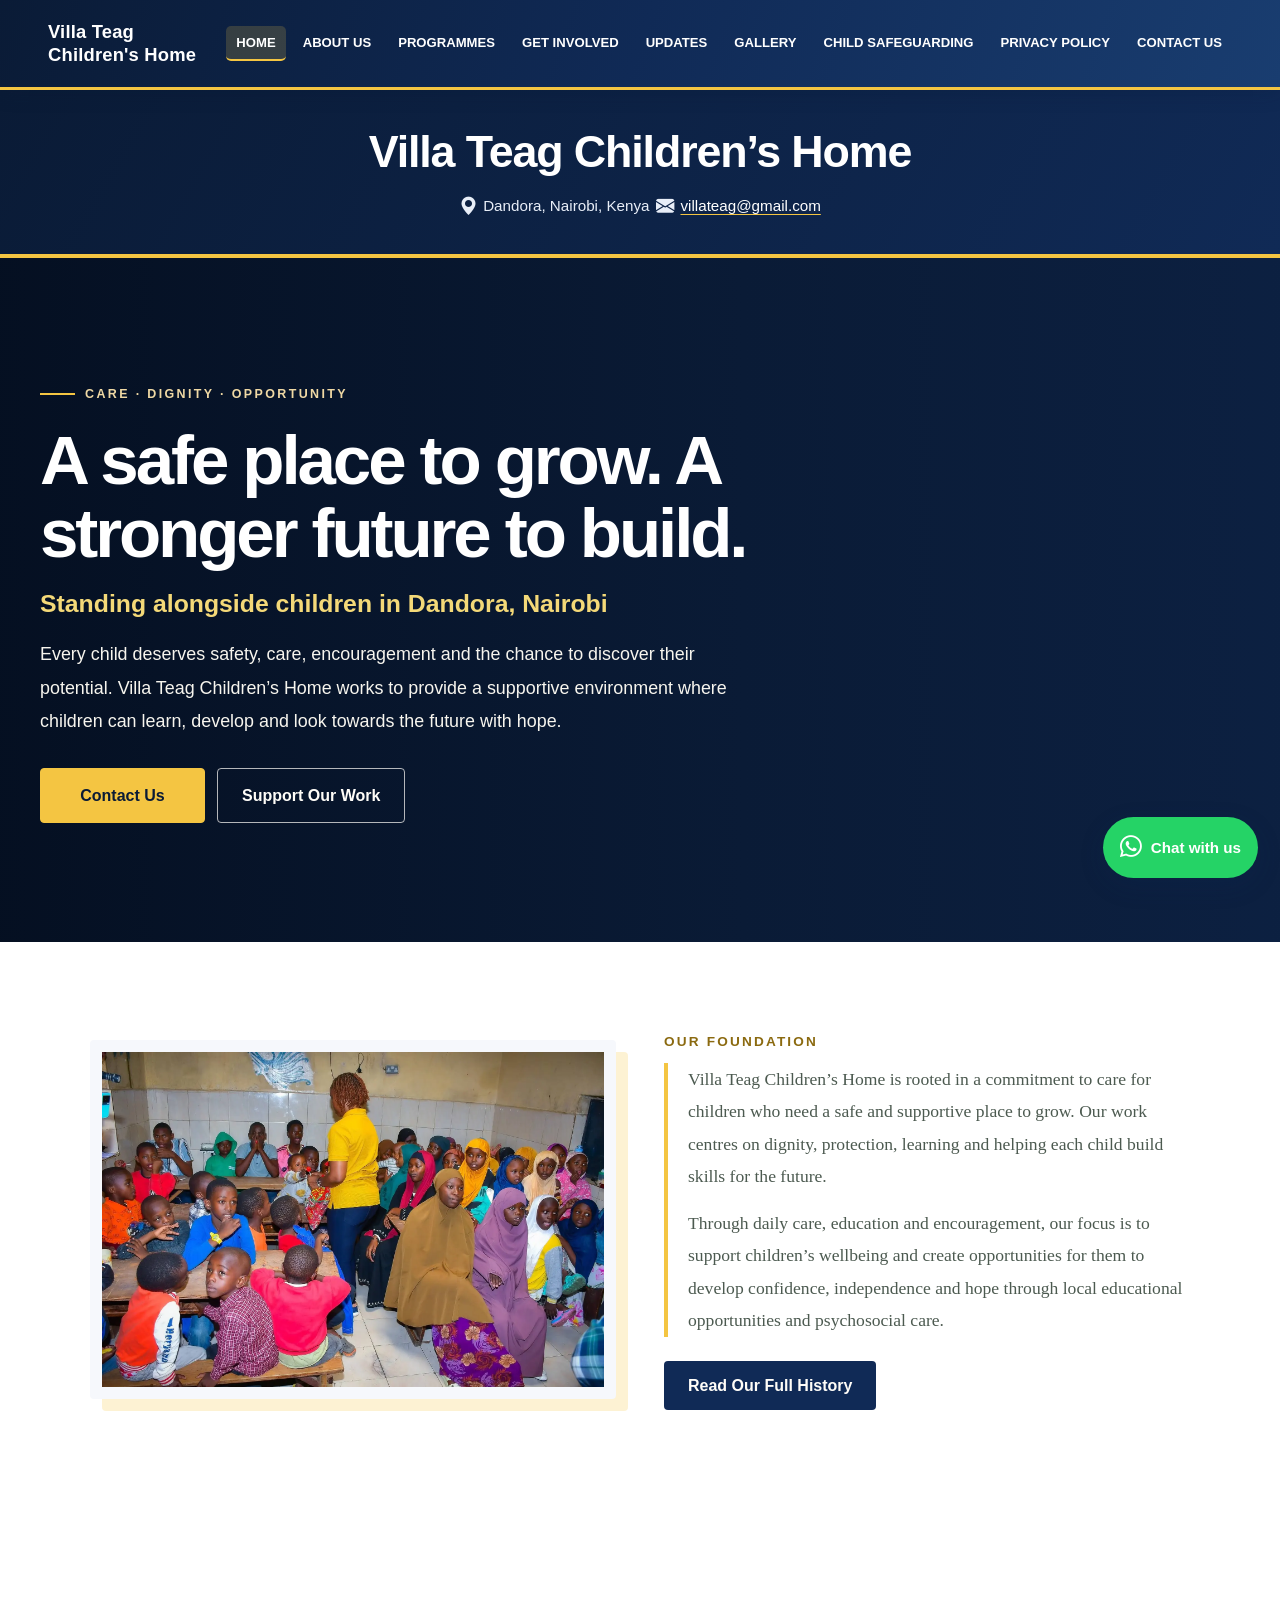
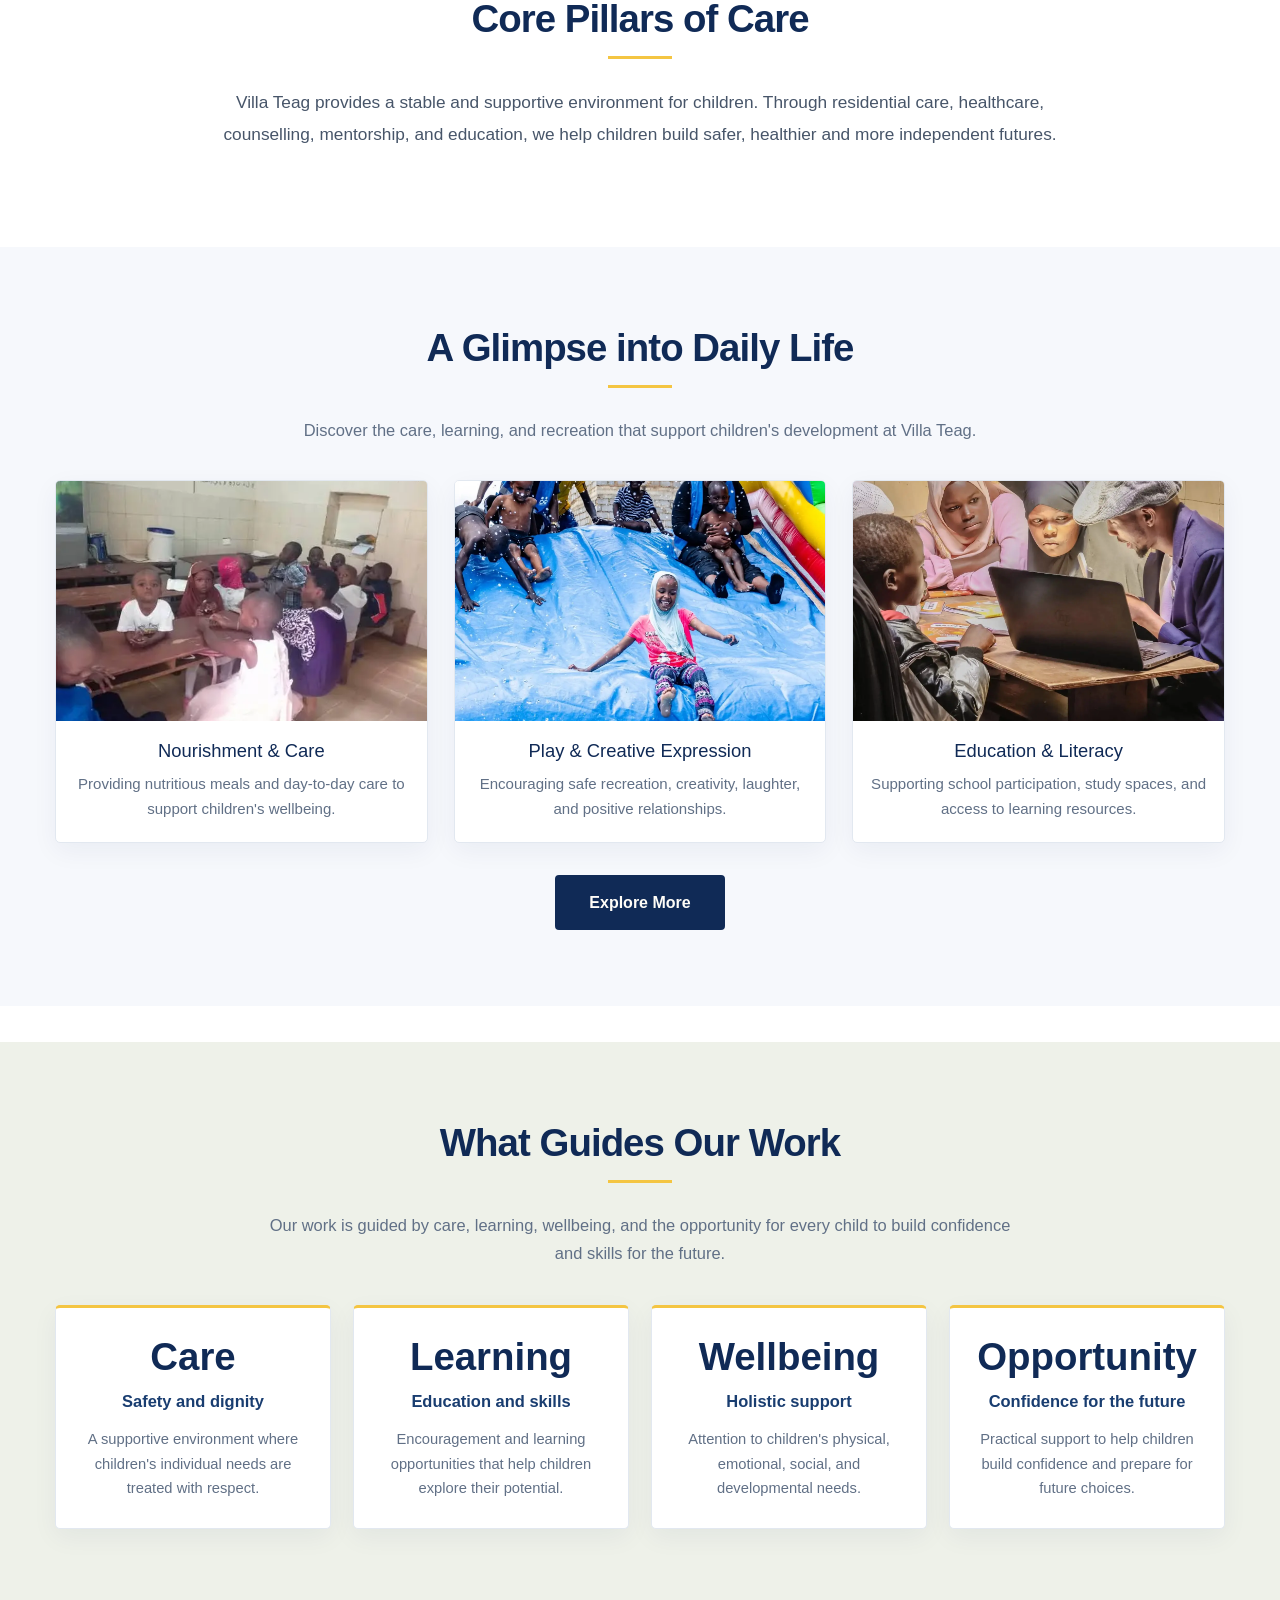
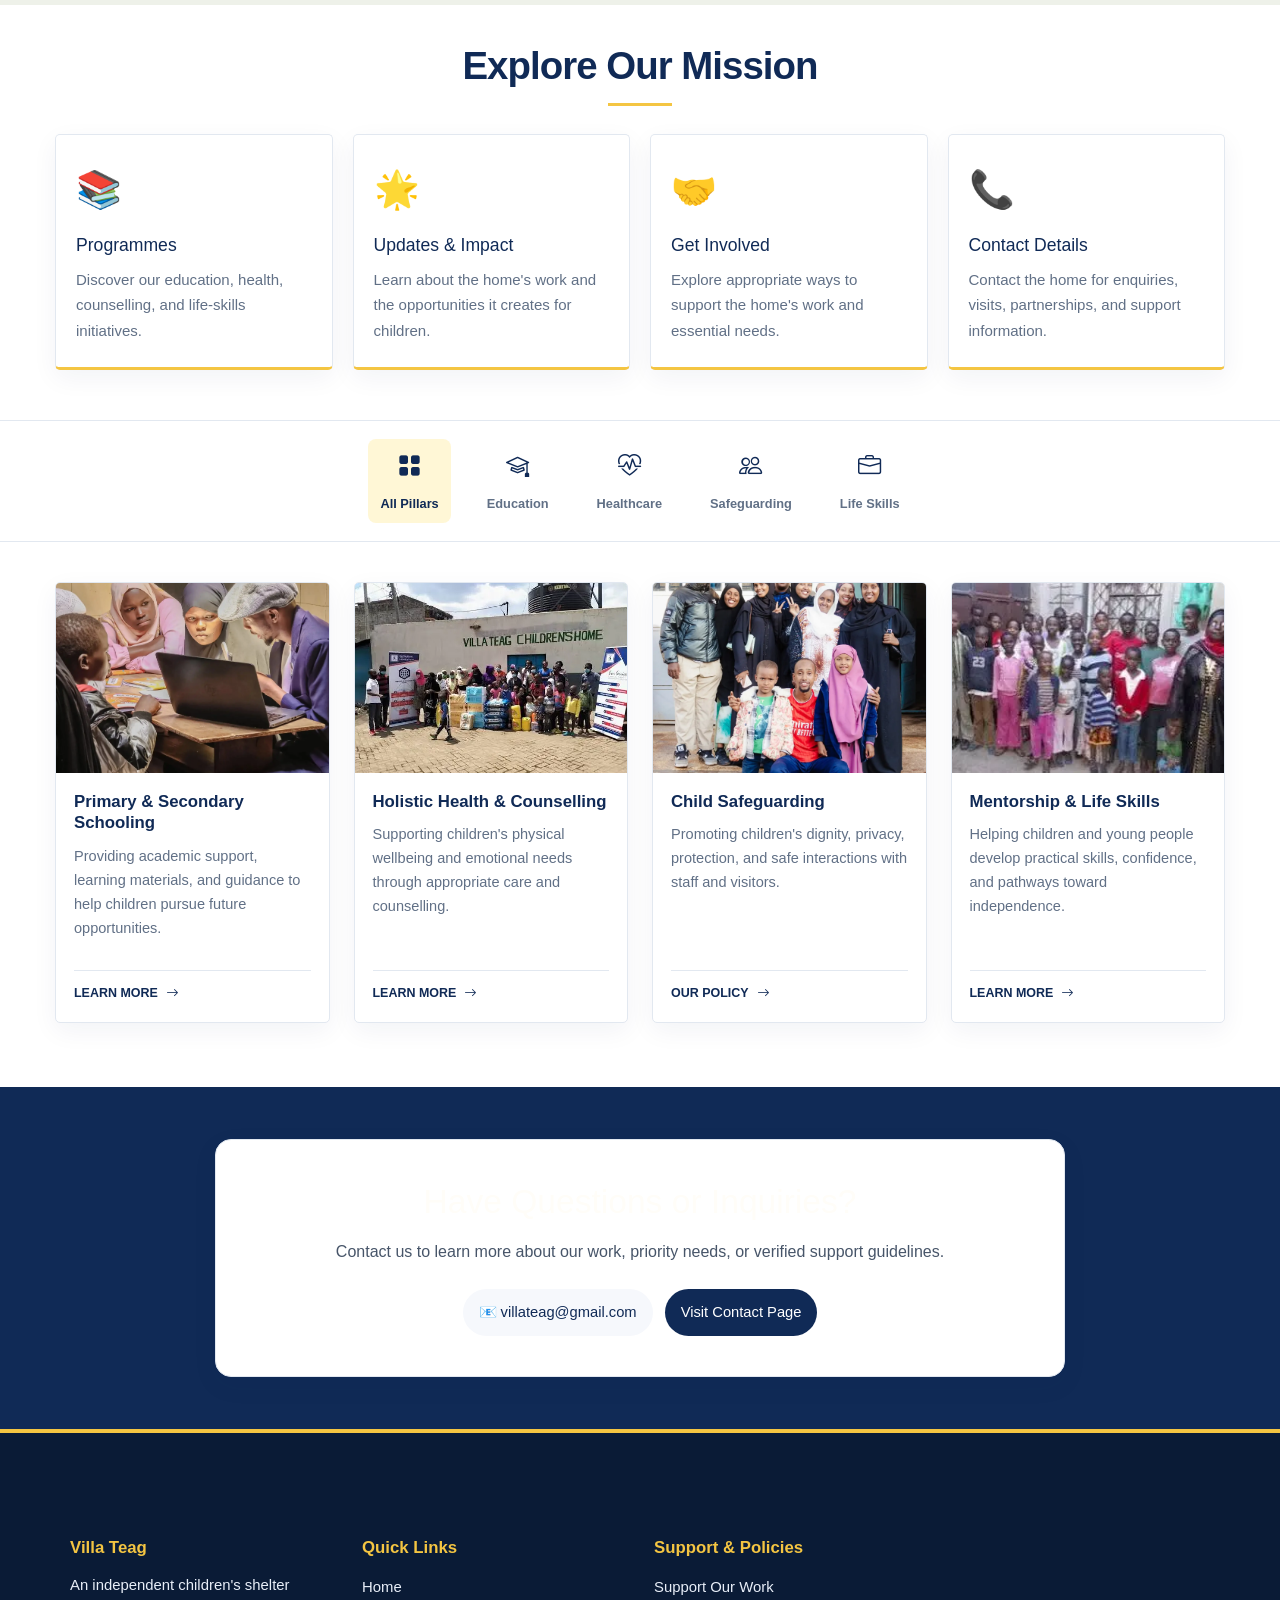
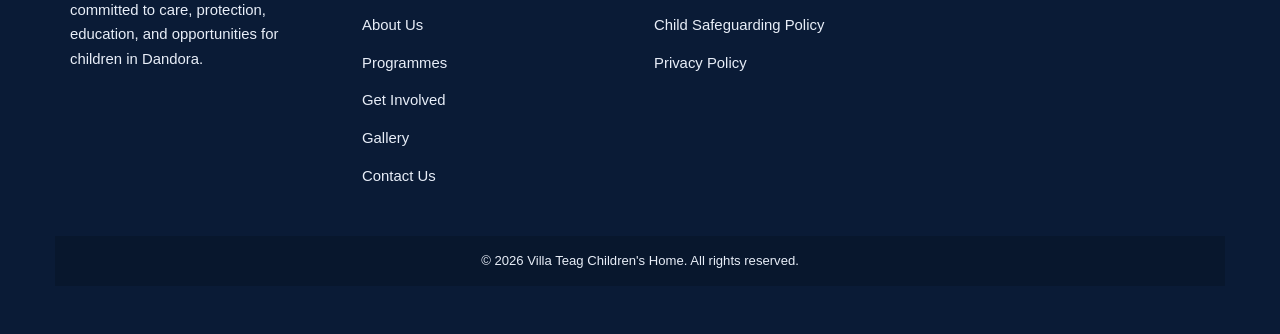
==== commit 5634a4b5: "Polish photo gallery and homepage layout Co-authored-by: Copilot <223556219+Copilot@users.noreply.gi" ====
--- a/index.html
+++ b/index.html
@@ -10,7 +10,7 @@
     <link rel="stylesheet" href="css/bootstrap.min.css">
     <link rel="stylesheet" href="css/Index.css">
     <link rel="stylesheet" href="css/mutuku.css">
-    <link rel="stylesheet" href="css/home-professional.css">
+    <link rel="stylesheet" href="css/home-professional.css?v=20261018">
     <link rel="stylesheet" href="https://cdn.jsdelivr.net/npm/bootstrap-icons/font/bootstrap-icons.css">
 </head>
 
@@ -70,11 +70,11 @@
     <!-- HERO SECTION -->
     <section class="hero-hub" aria-label="Introduction to Villa Teag Children's Home">
         <div class="hero-slider" aria-hidden="true">
-            <div class="slide" style="background-image: url('images/group2.jpg');"></div>
-            <div class="slide" style="background-image: url('images/group3.jpg');"></div>
-            <div class="slide" style="background-image: url('images/education.jpg');"></div>
-            <div class="slide" style="background-image: url('images/fun.jpg');"></div>
-            <div class="slide" style="background-image: url('images/group2.jpg');"></div>
+            <div class="slide" style="background-image: url('images/images%20(2).webp'); background-position: center 42%;"></div>
+            <div class="slide" style="background-image: url('images/FB_IMG_1792008379502.webp');"></div>
+            <div class="slide" style="background-image: url('images/FB_IMG_1792008028516.webp');"></div>
+            <div class="slide" style="background-image: url('images/FB_IMG_1792008354069.webp');"></div>
+            <div class="slide" style="background-image: url('images/FB_IMG_1792007662883.webp');"></div>
         </div>
 
         <div class="hero-overlay"></div>
@@ -98,7 +98,7 @@
         <div class="container">
             <div class="story-wrapper">
                 <div class="story-image">
-                    <img src="images/group2.jpg" alt="Children and caregivers gathered together" loading="lazy">
+                    <img src="images/FB_IMG_1792007662883.webp" alt="Children and adults taking part in a group activity indoors" loading="lazy">
                 </div>
 
                 <div class="story-content">
@@ -144,19 +144,19 @@
 
             <div class="daily-life-grid">
                 <article class="life-card">
-                    <img src="images/images%20(1).jpeg" alt="A shared meal at the home" loading="lazy">
+                    <img src="images/images%20(1).webp" alt="Children and adults seated around tables during an indoor activity" loading="lazy">
                     <h3>Nourishment &amp; Care</h3>
                     <p>Providing nutritious meals and day-to-day care to support children's wellbeing.</p>
                 </article>
 
                 <article class="life-card">
-                    <img src="images/fun.jpg" alt="Children taking part in a recreation activity" loading="lazy">
+                    <img src="images/FB_IMG_1792008354069.webp" alt="Children playing together in an outdoor pool" loading="lazy">
                     <h3>Play &amp; Creative Expression</h3>
                     <p>Encouraging safe recreation, creativity, laughter, and positive relationships.</p>
                 </article>
 
                 <article class="life-card">
-                    <img src="images/education.jpg" alt="Children taking part in a computer-based learning activity" loading="lazy">
+                    <img src="images/FB_IMG_1792008028516.webp" alt="Three adults sitting around a laptop" loading="lazy">
                     <h3>Education &amp; Literacy</h3>
                     <p>Supporting school participation, study spaces, and access to learning resources.</p>
                 </article>
@@ -266,7 +266,7 @@
         <div class="stories-grid">
             <article class="story-card hover-lift education" data-category="education">
                 <div class="card-image">
-                    <img src="images/education.jpg" alt="Education and learning support" loading="lazy">
+                    <img src="images/FB_IMG_1792008028516.webp" alt="Three adults sitting around a laptop" loading="lazy">
                 </div>
                 <div class="card-body">
                     <h3>Primary &amp; Secondary Schooling</h3>
@@ -277,7 +277,7 @@
 
             <article class="story-card hover-lift wellness" data-category="wellness">
                 <div class="card-image">
-                    <img src="images/images%20(2).jpeg" alt="Villa Teag Children's Home exterior" loading="lazy">
+                    <img src="images/images%20(2).webp" alt="Villa Teag Children's Home sign and group outside the entrance" loading="lazy">
                 </div>
                 <div class="card-body">
                     <h3>Holistic Health &amp; Counselling</h3>
@@ -288,7 +288,7 @@
 
             <article class="story-card hover-lift community" data-category="community">
                 <div class="card-image">
-                    <img src="images/group3.jpg" alt="Children and caregivers together in a community setting" loading="lazy">
+                    <img src="images/FB_IMG_1792008379502.webp" alt="Children and adults posing together outside the home" loading="lazy">
                 </div>
                 <div class="card-body">
                     <h3>Child Safeguarding</h3>
@@ -299,7 +299,7 @@
 
             <article class="story-card hover-lift vocational" data-category="vocational">
                 <div class="card-image">
-                    <img src="images/group3.jpeg" alt="Children and adults gathered together" loading="lazy">
+                    <img src="images/images%20(4).webp" alt="Children and adults posing together outside a building" loading="lazy">
                 </div>
                 <div class="card-body">
                     <h3>Mentorship &amp; Life Skills</h3>
@@ -343,6 +343,7 @@
                         <li><a href="About.html">About Us</a></li>
                         <li><a href="Programs and Services.html">Programmes</a></li>
                         <li><a href="Get Involved.html">Get Involved</a></li>
+                        <li><a href="gallery.html">Gallery</a></li>
                         <li><a href="Contact.html">Contact Us</a></li>
                     </ul>
                 </div>
--- a/css/home-professional.css
+++ b/css/home-professional.css
@@ -1,27 +1,27 @@
 /* Villa Teag homepage — refined editorial styling inspired by the approved Fountain of Life direction.
    Preserves the original HTML structure, local imagery, navigation and section layout. */
-:root{--vt-forest:#173f32;--vt-forest-deep:#102e25;--vt-cream:#fbf8f0;--vt-paper:#fffdf8;--vt-gold:#c7a45b;--vt-ink:#26352e;--vt-muted:#647168;--vt-line:#e6e0d3}
+:root{--vt-forest:#102a56;--vt-forest-deep:#0a1b36;--vt-cream:#f6f8fc;--vt-paper:#fff;--vt-gold:#f4c542;--vt-ink:#263449;--vt-muted:#617086;--vt-line:#e2e8f0}
 body{color:var(--vt-ink);background:var(--vt-paper);font-family:Inter,"Segoe UI",Arial,sans-serif;line-height:1.7}
-.site-header{background:rgba(255,253,248,.97);box-shadow:0 5px 24px rgba(16,46,37,.08);border-bottom:1px solid var(--vt-line)}
-.navbar-hub{max-width:1380px;margin:auto;padding:12px 4%}
-.brand-logo{color:var(--vt-forest)!important;font-weight:800;letter-spacing:.01em}
+.site-header{background:linear-gradient(110deg,#0a1b36,#102a56,#193d70);box-shadow:0 4px 18px rgba(10,27,54,.18);border-bottom:3px solid var(--vt-gold)}
+.navbar-hub{max-width:1500px;margin:0 auto;padding:10px clamp(14px,4vw,48px)}
+.brand-logo{color:#fff!important;font-weight:800;letter-spacing:.01em}
 .logo-img{border-radius:50%;object-fit:contain}
-.horizontal-menu a{color:var(--vt-forest)!important;font-weight:650;transition:color .2s ease,background .2s ease}
-.horizontal-menu a:hover,.horizontal-menu a.active{color:var(--vt-forest-deep)!important;background:rgba(199,164,91,.13);border-radius:5px}
-.page-header-banner{padding:18px 20px 15px;background:var(--vt-cream);color:var(--vt-forest);border-bottom:1px solid var(--vt-line);box-shadow:none;text-align:left}
+.horizontal-menu a{color:#fff!important;font-weight:650;transition:color .2s ease,background .2s ease}
+.horizontal-menu a:hover,.horizontal-menu a.active{color:#fff!important;background:rgba(244,197,66,.18);border-radius:5px}
+.page-header-banner{padding:32px 20px;background:linear-gradient(120deg,#0a1b36,#102a56);color:#fff;border-bottom:4px solid var(--vt-gold);box-shadow:none;text-align:center}
 .page-header-content{max-width:1200px;margin:auto}
-.page-header-banner h1{color:var(--vt-forest);font-size:clamp(1.1rem,2vw,1.45rem);font-weight:750;letter-spacing:-.025em}
-.location-info{justify-content:flex-start;color:var(--vt-muted);font-size:.9rem;font-weight:500}
-.page-header-banner p.location-info{max-width:none;margin:0;color:var(--vt-muted)!important}
+.page-header-banner h1{color:#fff;font-size:clamp(1.8rem,3.5vw,2.8rem);font-weight:850;letter-spacing:-.025em}
+.location-info{justify-content:center;color:#e8eef8;font-size:.95rem;font-weight:500}
+.page-header-banner p.location-info{max-width:none;margin:0;color:#e8eef8!important}
 .location-info .location-item{display:inline-flex;align-items:center;gap:6px}
-.location-info a{color:var(--vt-forest);text-decoration:underline;text-decoration-color:var(--vt-gold);text-underline-offset:3px}
+.location-info a{color:#fff;text-decoration:underline;text-decoration-color:var(--vt-gold);text-underline-offset:3px}
 .hero-hub{min-height:550px;height:min(76vh,760px);max-height:760px;background:var(--vt-forest-deep)}
-.hero-overlay{background:linear-gradient(90deg,rgba(12,38,29,.88) 0%,rgba(18,54,41,.72) 58%,rgba(18,54,41,.35) 100%)}
-.hero-text-box{width:min(940px,88%);padding:clamp(35px,6vw,80px) 0;text-align:left}
+.hero-overlay{background:linear-gradient(90deg,rgba(4,14,31,.88) 0%,rgba(10,27,54,.72) 58%,rgba(16,42,86,.35) 100%)}
+.hero-text-box{width:min(1200px,calc(100% - 40px));padding:clamp(35px,6vw,80px) 0;text-align:left}
 .home-eyebrow{display:inline-flex;align-items:center;gap:10px;margin:0 0 18px!important;color:#f0d9a4!important;font-size:.78rem!important;font-weight:800;letter-spacing:.19em;text-transform:uppercase}
 .home-eyebrow:before{display:inline-block;width:35px;height:2px;background:var(--vt-gold);content:""}
 .hero-text-box h1{max-width:850px;margin-bottom:18px;font-size:clamp(2.5rem,5.4vw,4.8rem);font-weight:750;letter-spacing:-.045em;line-height:1.06}
-.hero-text-box h2{margin:0 0 18px;color:#f1dba8;font-size:clamp(1.1rem,2.1vw,1.55rem);font-weight:550}
+.hero-text-box h2{margin:0 0 18px;color:#f4d978;font-size:clamp(1.1rem,2.1vw,1.55rem);font-weight:550}
 .hero-text-box p{max-width:700px;margin:0;color:#f7f5ee;font-size:clamp(1rem,1.4vw,1.14rem);line-height:1.85}
 .hero-btns{justify-content:flex-start;gap:12px;margin-top:30px}
 .hero-btn{min-width:165px;padding:13px 24px;border:1px solid var(--vt-gold);border-radius:4px;color:var(--vt-forest-deep);background:var(--vt-gold);box-shadow:none;font-weight:750}
@@ -29,8 +29,8 @@
 .hero-btn:hover,.hero-btn:nth-child(2):hover{color:var(--vt-forest-deep);background:#e2c781;border-color:#e2c781;transform:translateY(-2px)}
 .story-container,.why-fountain-section{background:var(--vt-paper)}
 .story-container{padding:clamp(48px,7vw,88px) 20px}
-.story-image img{background:var(--vt-cream);box-shadow:12px 12px 0 rgba(199,164,91,.23);border-radius:4px}
-.subtitle{color:#8d6c2c;letter-spacing:.16em}
+.story-image img{background:var(--vt-cream);box-shadow:12px 12px 0 rgba(244,197,66,.23);border-radius:4px}
+.subtitle{color:#8b6a10;letter-spacing:.16em}
 .story-quote{border-left-color:var(--vt-gold);color:#4c5a50;font-family:Georgia,serif;line-height:1.85}
 .read-more-btn,.explore-btn{border-radius:4px;background:var(--vt-forest);border-color:var(--vt-forest);color:#fffdf8}
 .read-more-btn:hover,.explore-btn:hover{background:var(--vt-gold);border-color:var(--vt-gold);color:var(--vt-forest-deep)}
@@ -38,17 +38,17 @@
 .section-title:after{background:var(--vt-gold);height:3px;border-radius:0}
 .why-fountain-section{padding:clamp(40px,6vw,72px) 20px}
 .daily-life-section{background:var(--vt-cream);padding:clamp(44px,6vw,76px) 20px}
-.life-card,.hub-card,.story-card,.stat-card{border-color:var(--vt-line);border-radius:5px;box-shadow:0 8px 26px rgba(16,46,37,.055)}
+.life-card,.hub-card,.story-card,.stat-card{border-color:var(--vt-line);border-radius:5px;box-shadow:0 8px 26px rgba(16,42,86,.055)}
 .life-card h3,.hub-card h3{color:var(--vt-forest)}
 .life-card img{display:block;object-fit:cover}
 .impact-section{background:#eef1e9;padding:clamp(44px,6vw,76px) 20px}
 .stat-card{border-top:3px solid var(--vt-gold)}
 .stat-number{color:var(--vt-forest)}
 .hub-card{border-bottom:3px solid var(--vt-gold);text-align:left}
-.hub-card:hover,.life-card:hover,.stat-card:hover{box-shadow:0 16px 32px rgba(16,46,37,.11)}
+.hub-card:hover,.life-card:hover,.stat-card:hover{box-shadow:0 16px 32px rgba(16,42,86,.11)}
 .contact-summary{background:var(--vt-forest)!important;color:#fffdf8}
 .contact-summary h2,.contact-summary h3{color:#fffdf8}
-.whatsapp-float{box-shadow:0 8px 24px rgba(16,46,37,.2)}
+.whatsapp-float{box-shadow:0 8px 24px rgba(16,42,86,.2)}
 footer,.site-footer{background:var(--vt-forest-deep)!important}
 :focus-visible{outline:3px solid var(--vt-gold);outline-offset:3px}
 @media(max-width:800px){.hero-hub{min-height:560px;height:auto}.hero-text-box{text-align:left;padding:56px 0}.hero-text-box h1{font-size:clamp(2.25rem,9vw,3.4rem)}.hero-btns{align-items:stretch}.hero-btn{min-width:0}.story-wrapper{gap:28px}.impact-stats{grid-template-columns:repeat(2,minmax(0,1fr))}.hub-grid,.stories-grid{grid-template-columns:repeat(2,minmax(0,1fr))}}
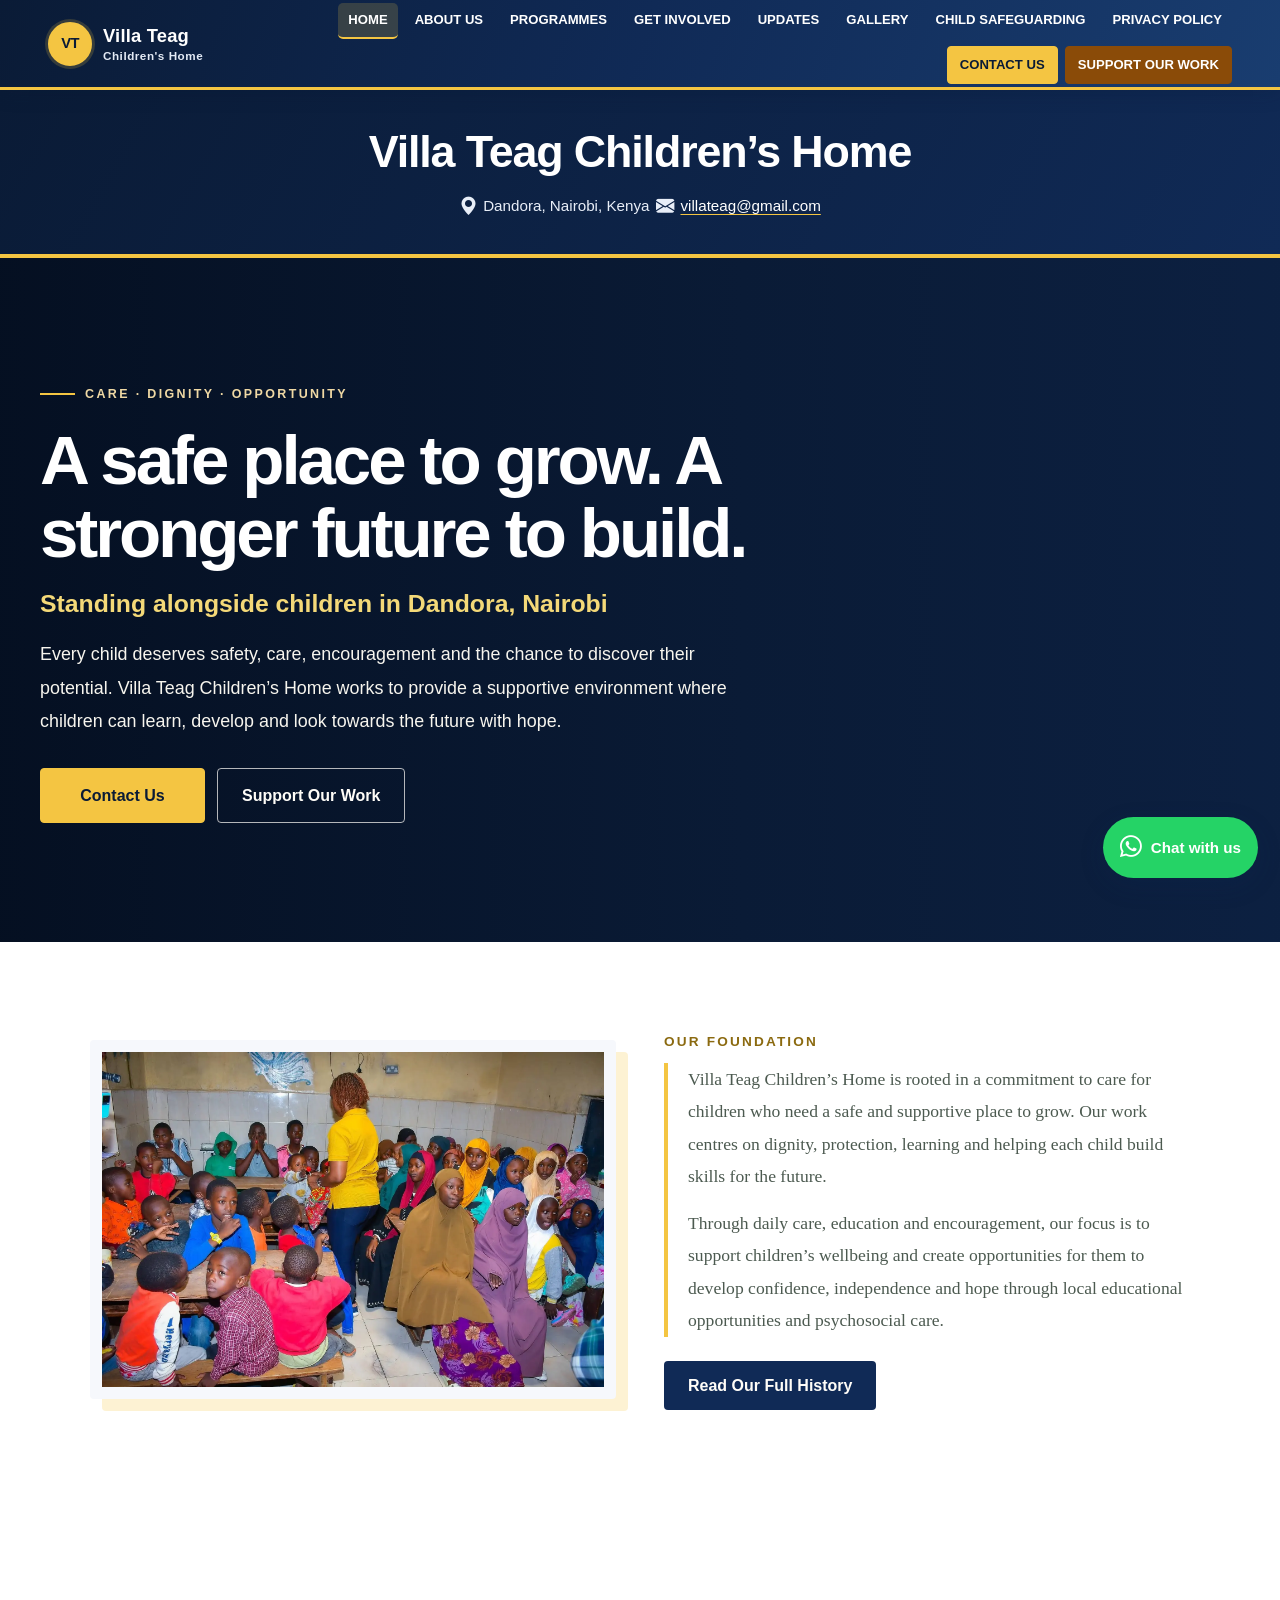
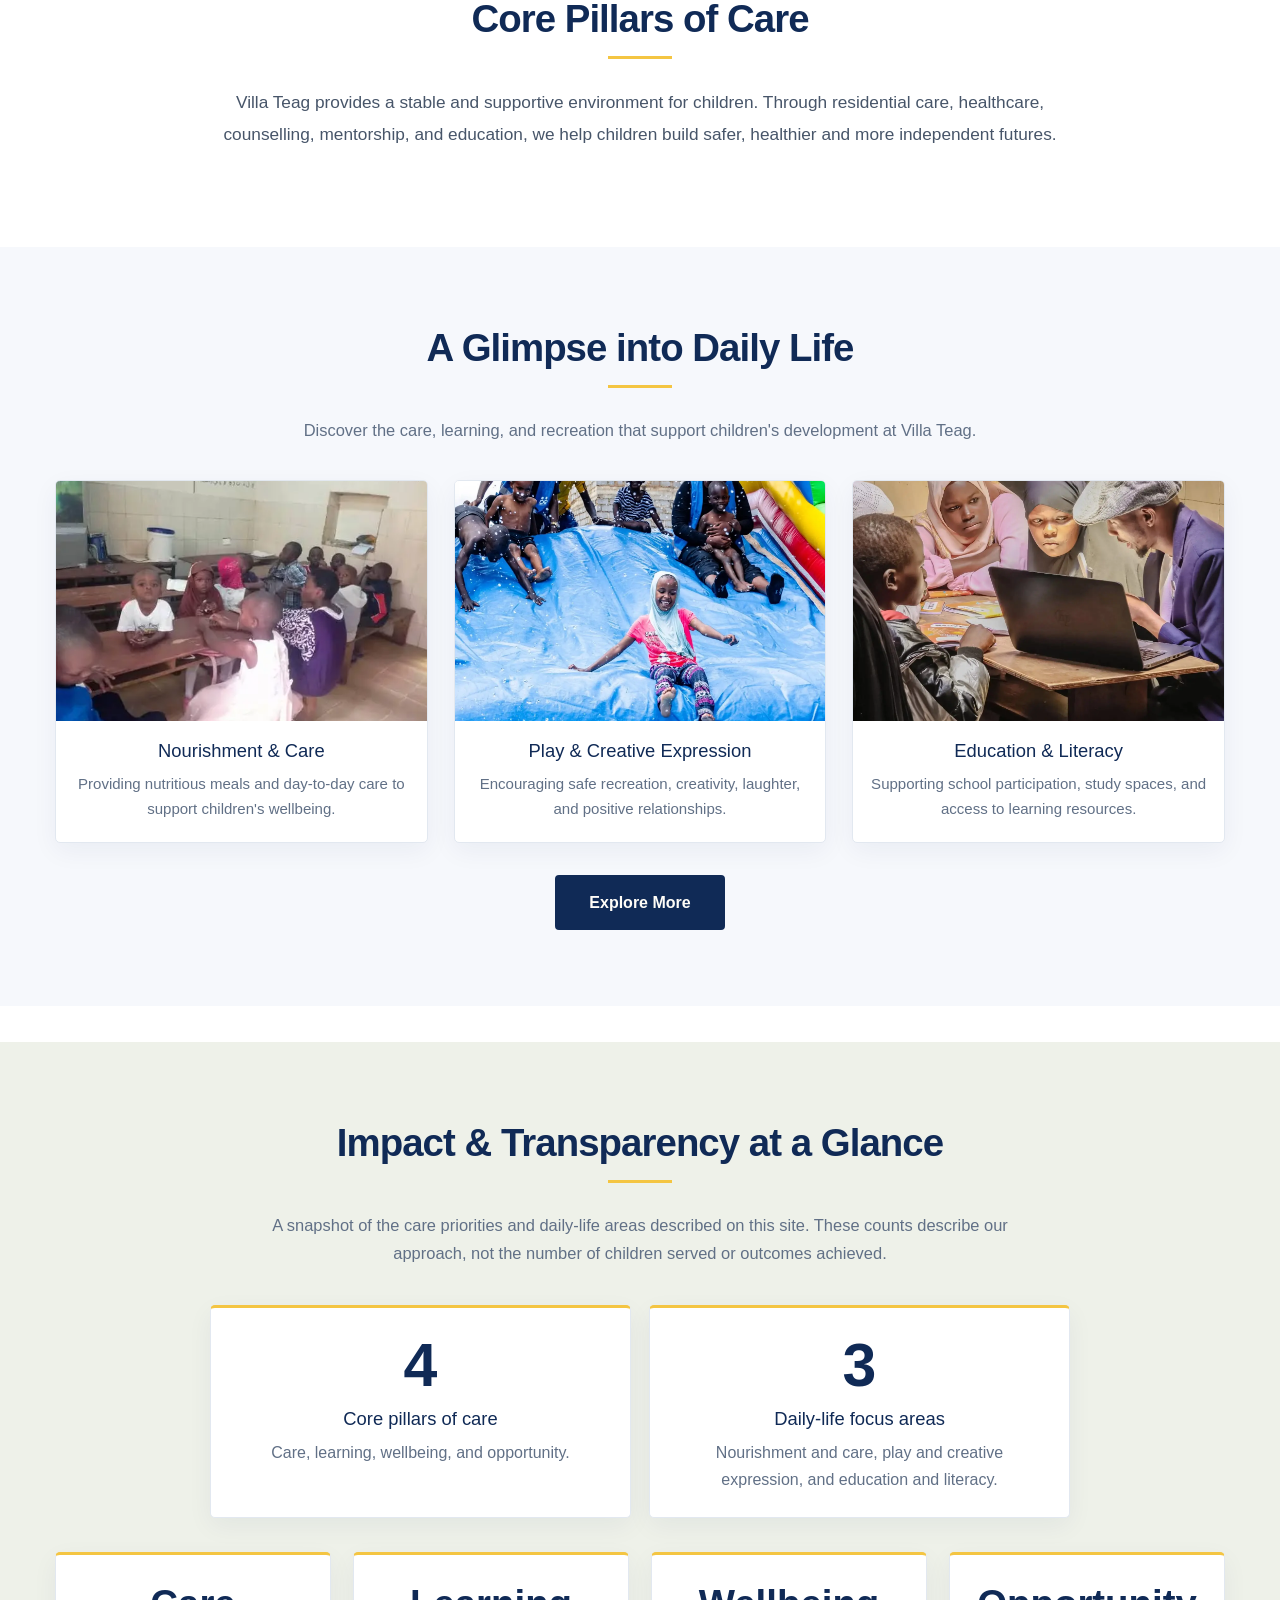
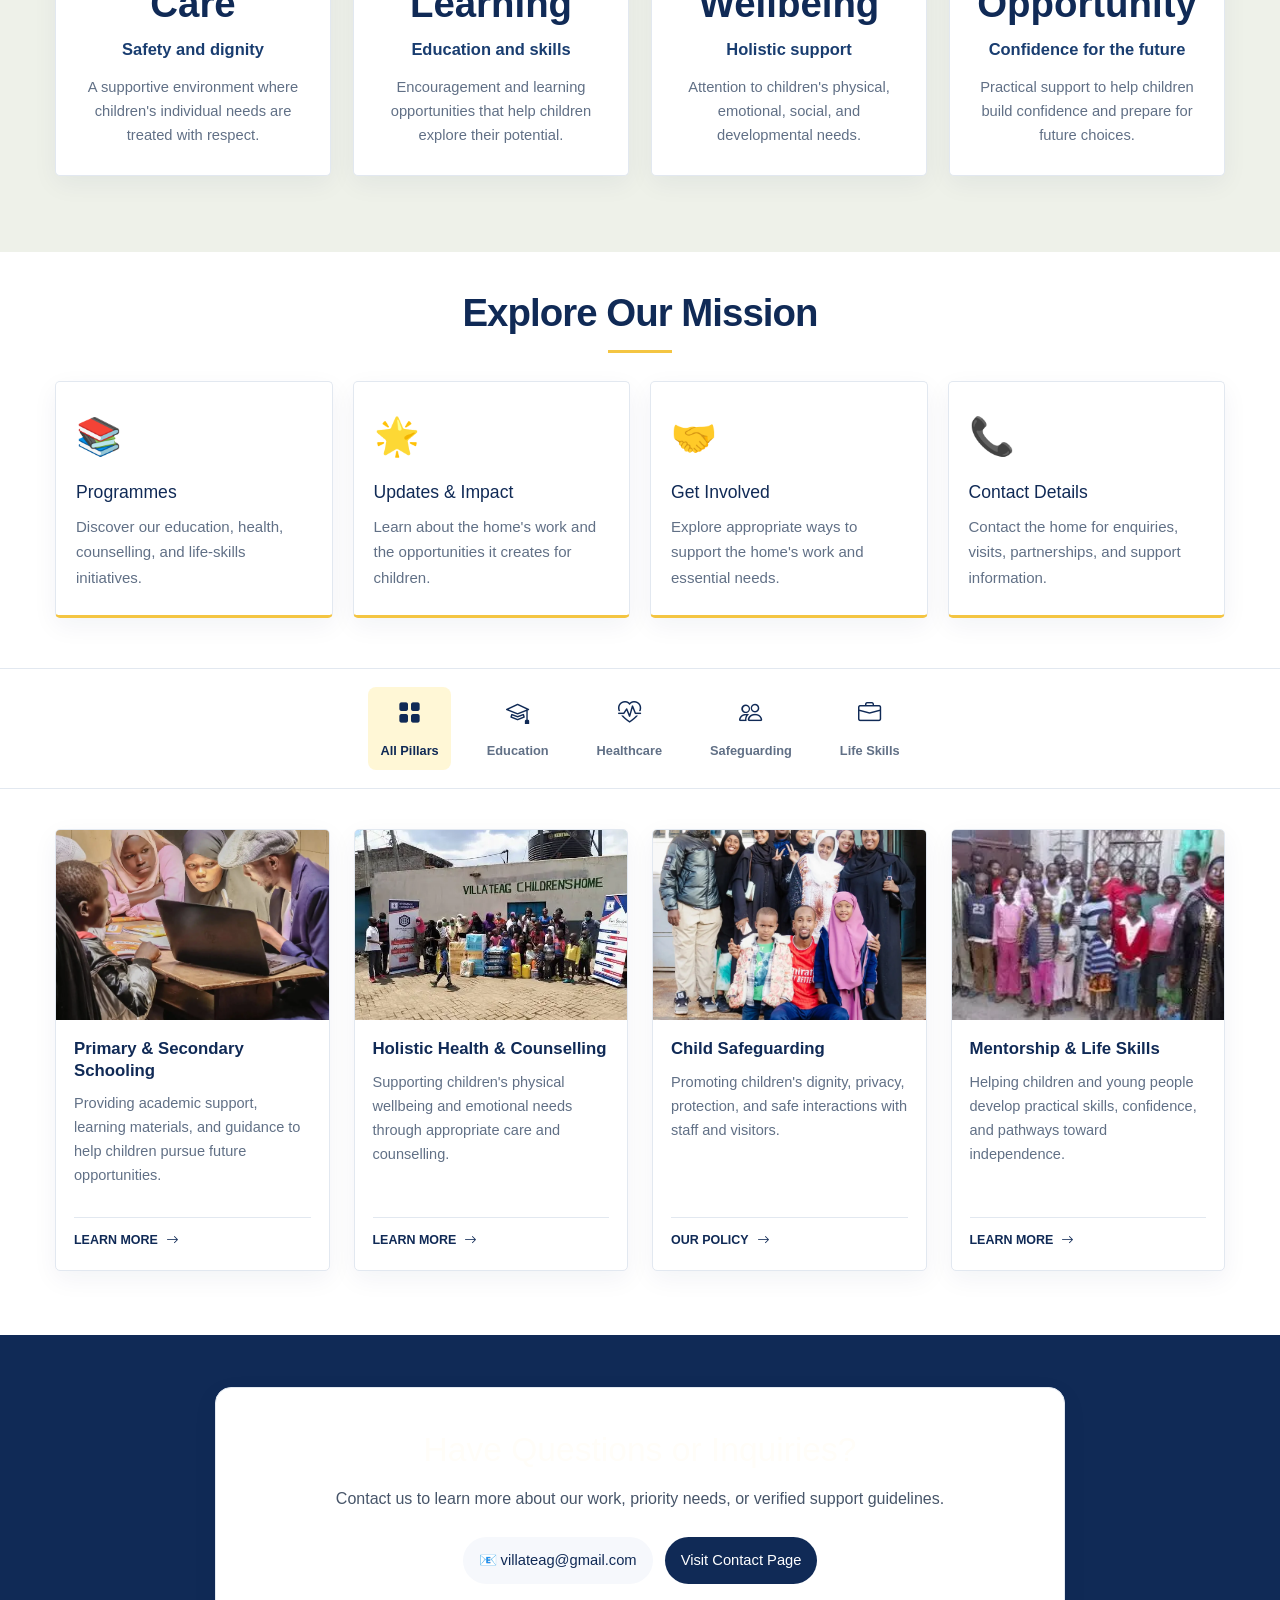
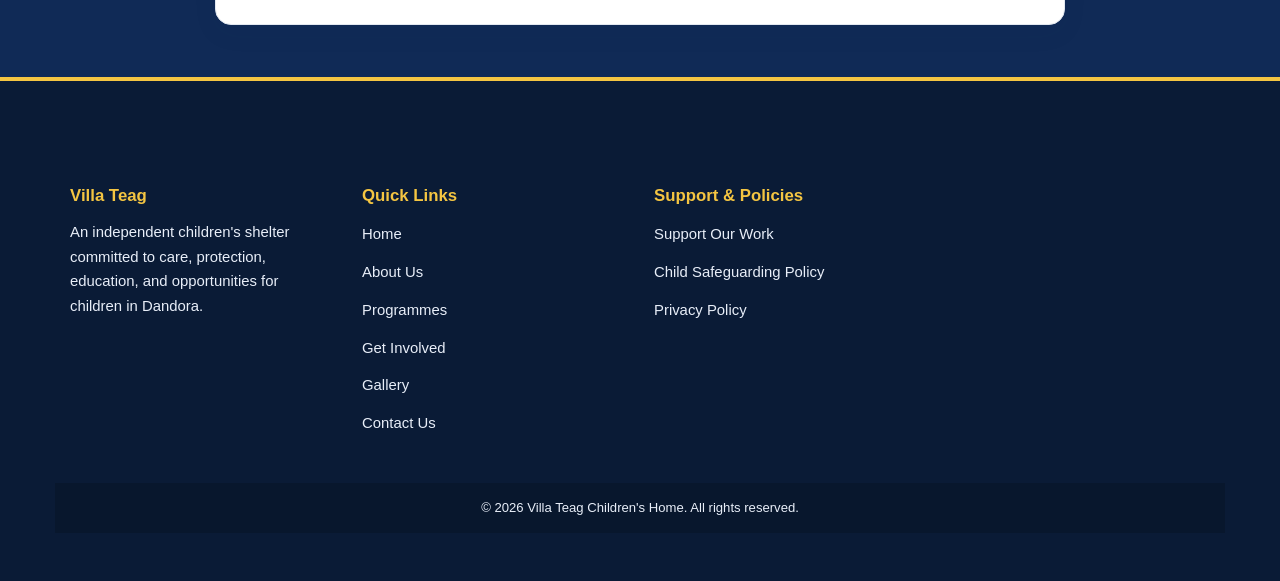
==== commit 05b50292: "Improve homepage impact and identity Highlight key visitor actions, add transparent care-area metric" ====
--- a/index.html
+++ b/index.html
@@ -30,9 +30,10 @@
     <!-- SITE HEADER AND MAIN NAVIGATION -->
     <header class="site-header">
         <nav class="navbar-hub" aria-label="Main navigation">
-            <div class="brand-logo">
-                Villa Teag <br> Children's Home
-            </div>
+            <a class="brand-logo" href="index.html" aria-label="Villa Teag Children's Home home">
+                <span class="brand-mark" aria-hidden="true">VT</span>
+                <span class="brand-name">Villa Teag <span>Children's Home</span></span>
+            </a>
 
             <!-- Responsive hamburger menu controlled by your existing CSS -->
             <input type="checkbox" id="menu-toggle" class="menu-checkbox" aria-label="Toggle navigation menu">
@@ -51,7 +52,8 @@
                 <li><a href="gallery.html">Gallery</a></li>
                 <li><a href="safeguarding.html">Child Safeguarding</a></li>
                 <li><a href="privacy.html">Privacy Policy</a></li>
-                <li><a href="Contact.html">Contact Us</a></li>
+                <li><a href="Contact.html" class="nav-contact-cta">Contact Us</a></li>
+                <li><a href="Get Involved.html#donate" class="nav-support-cta">Support Our Work</a></li>
             </ul>
         </nav>
     </header>
@@ -171,11 +173,24 @@
     <!-- OUR APPROACH SECTION -->
     <section class="impact-section">
         <div class="container">
-            <h2 class="section-title">What Guides Our Work</h2>
+            <h2 class="section-title">Impact &amp; Transparency at a Glance</h2>
             <p class="impact-intro">
-                Our work is guided by care, learning, wellbeing, and the opportunity for every child
-                to build confidence and skills for the future.
+                A snapshot of the care priorities and daily-life areas described on this site.
+                These counts describe our approach, not the number of children served or outcomes achieved.
             </p>
+
+            <div class="impact-metrics" aria-label="Published focus areas">
+                <article class="impact-metric">
+                    <span class="impact-metric-number">4</span>
+                    <h3>Core pillars of care</h3>
+                    <p>Care, learning, wellbeing, and opportunity.</p>
+                </article>
+                <article class="impact-metric">
+                    <span class="impact-metric-number">3</span>
+                    <h3>Daily-life focus areas</h3>
+                    <p>Nourishment and care, play and creative expression, and education and literacy.</p>
+                </article>
+            </div>
 
             <div class="impact-stats">
                 <div class="stat-card">
@@ -401,4 +416,4 @@
         });
     </script>
 </body>
-</html>
+</html>
--- a/css/home-professional.css
+++ b/css/home-professional.css
@@ -1,13 +1,21 @@
 /* Villa Teag homepage — refined editorial styling inspired by the approved Fountain of Life direction.
    Preserves the original HTML structure, local imagery, navigation and section layout. */
-:root{--vt-forest:#102a56;--vt-forest-deep:#0a1b36;--vt-cream:#f6f8fc;--vt-paper:#fff;--vt-gold:#f4c542;--vt-ink:#263449;--vt-muted:#617086;--vt-line:#e2e8f0}
+:root{--vt-forest:#102a56;--vt-forest-deep:#0a1b36;--vt-cream:#f6f8fc;--vt-paper:#fff;--vt-gold:#f4c542;--vt-amber:#8a4b08;--vt-ink:#263449;--vt-muted:#617086;--vt-line:#e2e8f0}
 body{color:var(--vt-ink);background:var(--vt-paper);font-family:Inter,"Segoe UI",Arial,sans-serif;line-height:1.7}
 .site-header{background:linear-gradient(110deg,#0a1b36,#102a56,#193d70);box-shadow:0 4px 18px rgba(10,27,54,.18);border-bottom:3px solid var(--vt-gold)}
 .navbar-hub{max-width:1500px;margin:0 auto;padding:10px clamp(14px,4vw,48px)}
-.brand-logo{color:#fff!important;font-weight:800;letter-spacing:.01em}
+.brand-logo{display:flex;align-items:center;gap:11px;color:#fff!important;font-weight:800;letter-spacing:.01em;text-decoration:none}
+.brand-logo:hover{color:#fff!important}
+.brand-mark{display:grid;place-items:center;width:44px;height:44px;flex:0 0 44px;border:2px solid var(--vt-gold);border-radius:50%;color:var(--vt-forest-deep);background:var(--vt-gold);font-size:.92rem;font-weight:900;letter-spacing:-.04em;box-shadow:0 0 0 3px rgba(244,197,66,.18)}
+.brand-name{display:grid;line-height:1.15}
+.brand-name>span{margin-top:3px;color:#e3eaf5;font-size:.73rem;font-weight:600;letter-spacing:.045em}
 .logo-img{border-radius:50%;object-fit:contain}
 .horizontal-menu a{color:#fff!important;font-weight:650;transition:color .2s ease,background .2s ease}
 .horizontal-menu a:hover,.horizontal-menu a.active{color:#fff!important;background:rgba(244,197,66,.18);border-radius:5px}
+.horizontal-menu a.nav-contact-cta,.horizontal-menu a.nav-support-cta{padding:9px 12px;border:1px solid var(--vt-gold);border-radius:4px;font-weight:800;text-align:center}
+.horizontal-menu a.nav-contact-cta{color:var(--vt-forest-deep)!important;background:var(--vt-gold)}
+.horizontal-menu a.nav-support-cta{color:#fff!important;background:var(--vt-amber);border-color:var(--vt-amber)}
+.horizontal-menu a.nav-contact-cta:hover,.horizontal-menu a.nav-contact-cta:focus-visible,.horizontal-menu a.nav-support-cta:hover,.horizontal-menu a.nav-support-cta:focus-visible{color:#fff!important;background:var(--vt-amber);border-color:var(--vt-amber)}
 .page-header-banner{padding:32px 20px;background:linear-gradient(120deg,#0a1b36,#102a56);color:#fff;border-bottom:4px solid var(--vt-gold);box-shadow:none;text-align:center}
 .page-header-content{max-width:1200px;margin:auto}
 .page-header-banner h1{color:#fff;font-size:clamp(1.8rem,3.5vw,2.8rem);font-weight:850;letter-spacing:-.025em}
@@ -42,15 +50,25 @@
 .life-card h3,.hub-card h3{color:var(--vt-forest)}
 .life-card img{display:block;object-fit:cover}
 .impact-section{background:#eef1e9;padding:clamp(44px,6vw,76px) 20px}
+.impact-metrics{display:grid;grid-template-columns:repeat(2,minmax(0,1fr));gap:18px;max-width:860px;margin:30px auto 34px}
+.impact-metric{padding:24px;border:1px solid var(--vt-line);border-top:3px solid var(--vt-gold);border-radius:5px;background:#fff;box-shadow:0 8px 26px rgba(16,42,86,.055);text-align:center;transition:background-color .2s ease,color .2s ease,border-color .2s ease}
+.impact-metric-number{display:block;color:var(--vt-forest);font-size:clamp(2.5rem,5vw,3.8rem);font-weight:850;line-height:1.1}
+.impact-metric h3{margin:8px 0;color:var(--vt-forest);font-size:1.15rem}
+.impact-metric p{margin:0;color:var(--vt-muted)}
 .stat-card{border-top:3px solid var(--vt-gold)}
 .stat-number{color:var(--vt-forest)}
 .hub-card{border-bottom:3px solid var(--vt-gold);text-align:left}
+.hub-card,.life-card,.stat-card{transition:background-color .25s ease,color .25s ease,border-color .25s ease,transform .25s ease,box-shadow .25s ease}
 .hub-card:hover,.life-card:hover,.stat-card:hover{box-shadow:0 16px 32px rgba(16,42,86,.11)}
+.impact-metric:hover,.stat-card:hover,.hub-card:hover,.life-card:hover{color:#fff;background:var(--vt-amber);border-color:#fff}
+.hub-card:hover{color:#fff!important}
+.impact-metric:hover .impact-metric-number,.impact-metric:hover h3,.impact-metric:hover p,.stat-card:hover .stat-number,.stat-card:hover .stat-label,.stat-card:hover .stat-description,.hub-card:hover .card-icon,.hub-card:hover h3,.hub-card:hover p,.life-card:hover h3,.life-card:hover p{color:#fff}
+.impact-metric:hover p,.hub-card:hover h3,.hub-card:hover p,.life-card:hover h3,.life-card:hover p,.stat-card:hover .stat-description{color:#fff!important}
 .contact-summary{background:var(--vt-forest)!important;color:#fffdf8}
 .contact-summary h2,.contact-summary h3{color:#fffdf8}
 .whatsapp-float{box-shadow:0 8px 24px rgba(16,42,86,.2)}
 footer,.site-footer{background:var(--vt-forest-deep)!important}
 :focus-visible{outline:3px solid var(--vt-gold);outline-offset:3px}
 @media(max-width:800px){.hero-hub{min-height:560px;height:auto}.hero-text-box{text-align:left;padding:56px 0}.hero-text-box h1{font-size:clamp(2.25rem,9vw,3.4rem)}.hero-btns{align-items:stretch}.hero-btn{min-width:0}.story-wrapper{gap:28px}.impact-stats{grid-template-columns:repeat(2,minmax(0,1fr))}.hub-grid,.stories-grid{grid-template-columns:repeat(2,minmax(0,1fr))}}
-@media(max-width:560px){.page-header-banner{text-align:center}.location-info{justify-content:center}.daily-life-grid,.impact-stats,.hub-grid,.stories-grid{grid-template-columns:1fr}.hero-btns{flex-direction:column;align-items:flex-start}.hero-btn{width:min(100%,280px)}.story-wrapper{display:flex;flex-direction:column}.story-image,.story-content{width:100%}}
+@media(max-width:560px){.page-header-banner{text-align:center}.location-info{justify-content:center}.daily-life-grid,.impact-metrics,.impact-stats,.hub-grid,.stories-grid{grid-template-columns:1fr}.hero-btns{flex-direction:column;align-items:flex-start}.hero-btn{width:min(100%,280px)}.story-wrapper{display:flex;flex-direction:column}.story-image,.story-content{width:100%}}
 @media(prefers-reduced-motion:reduce){*,*:before,*:after{scroll-behavior:auto!important;animation-duration:.01ms!important;animation-iteration-count:1!important;transition-duration:.01ms!important}}
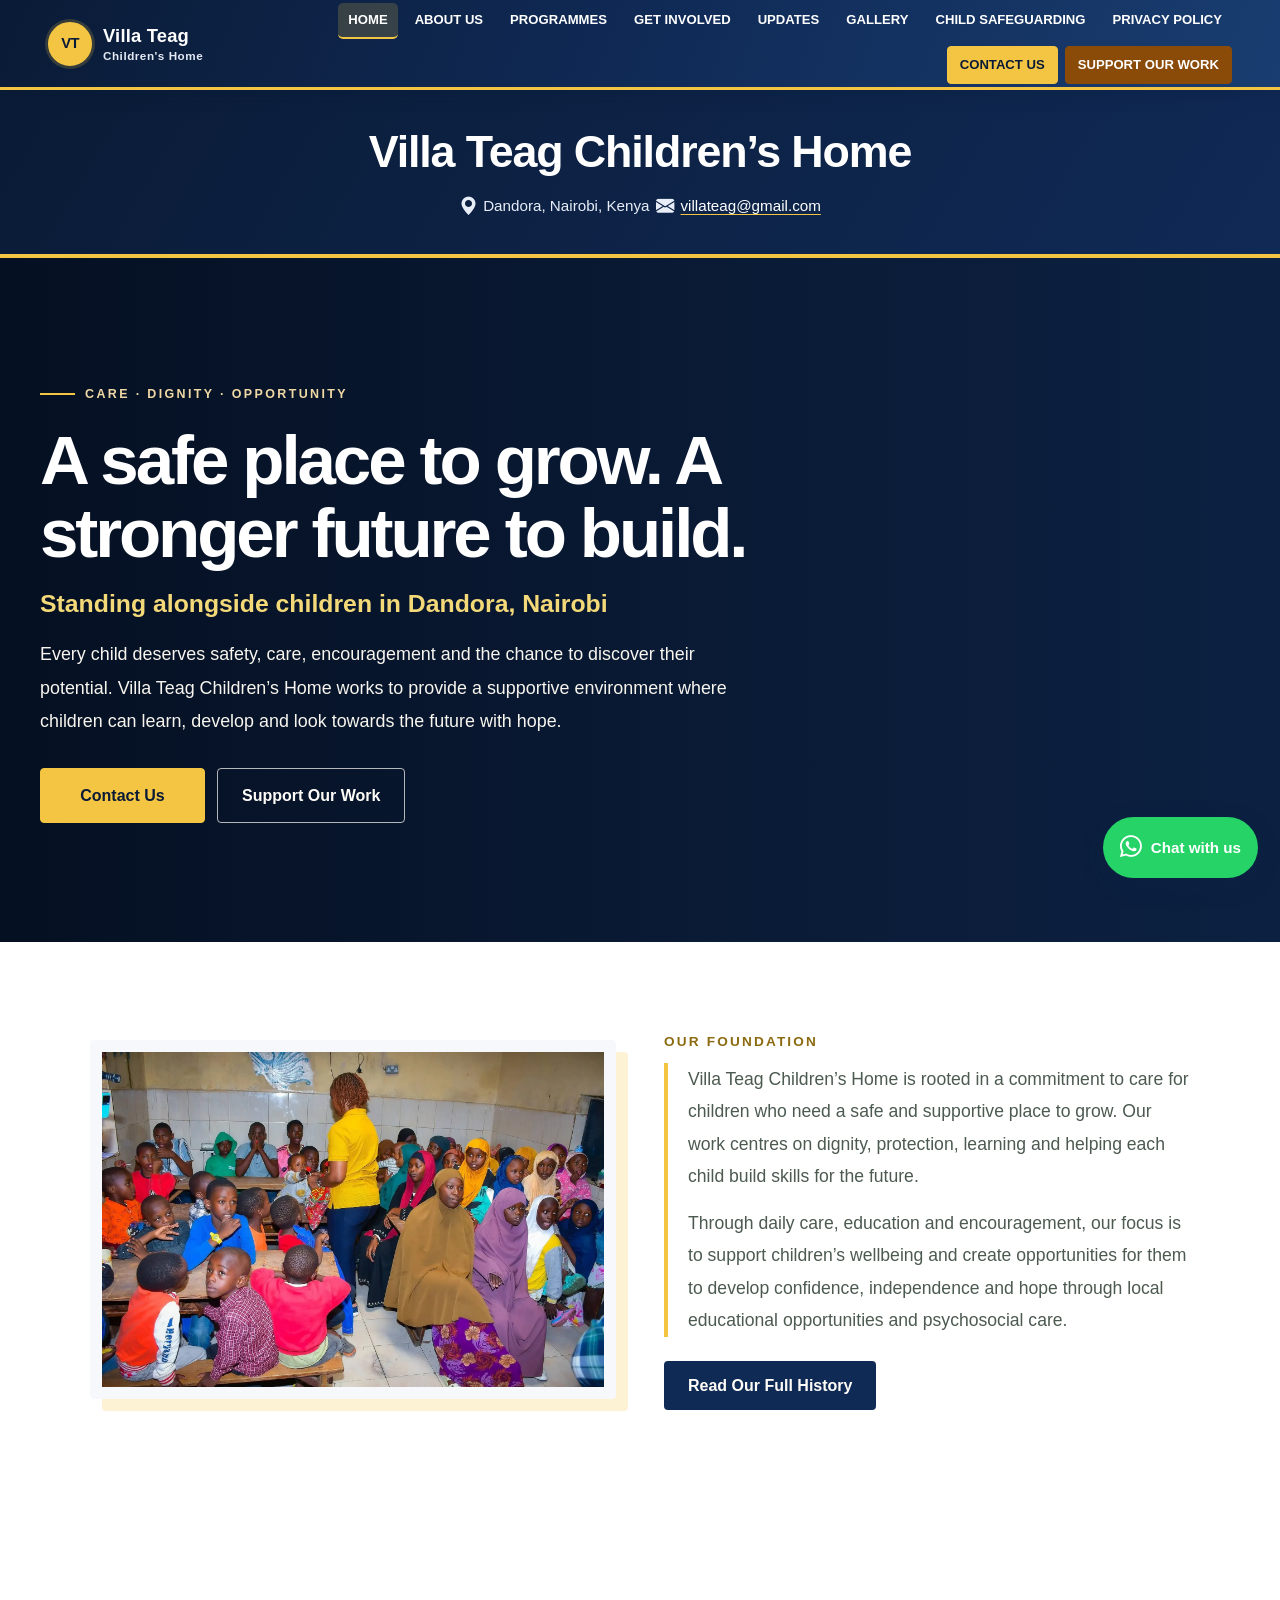
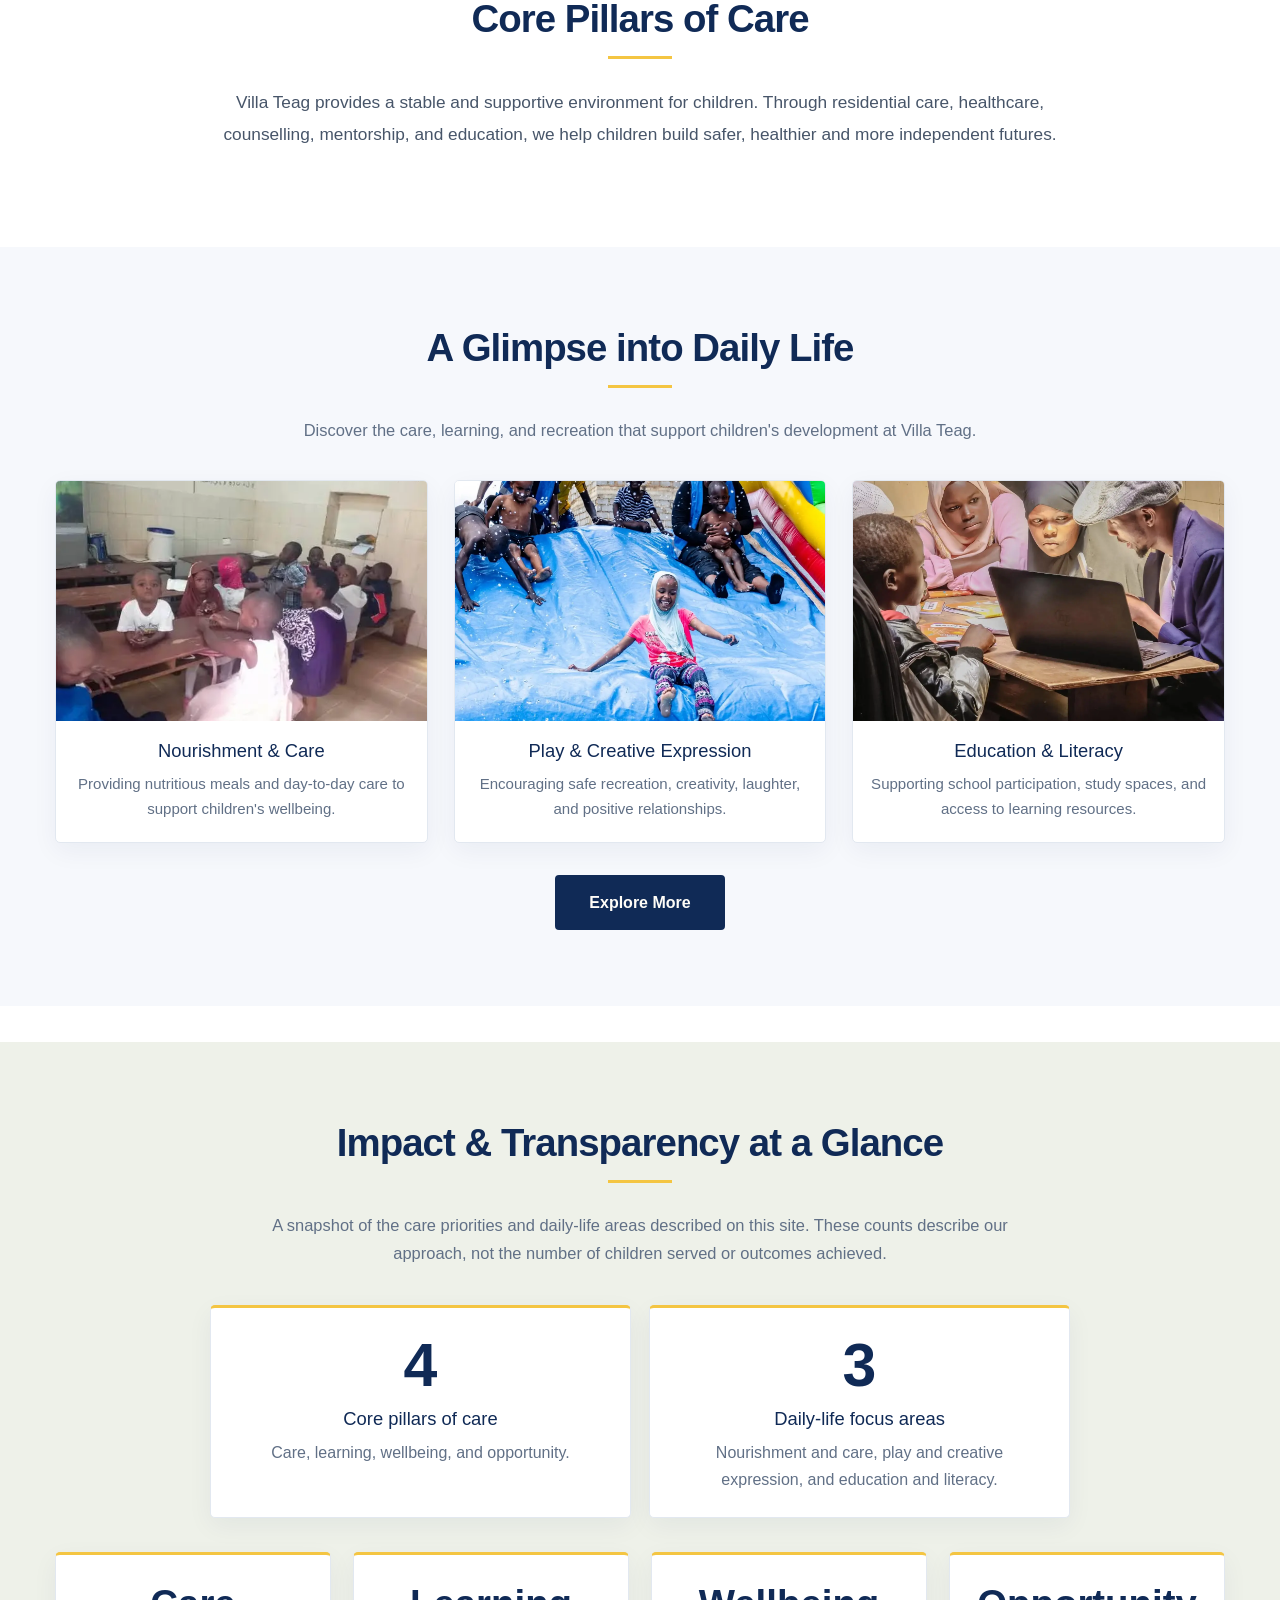
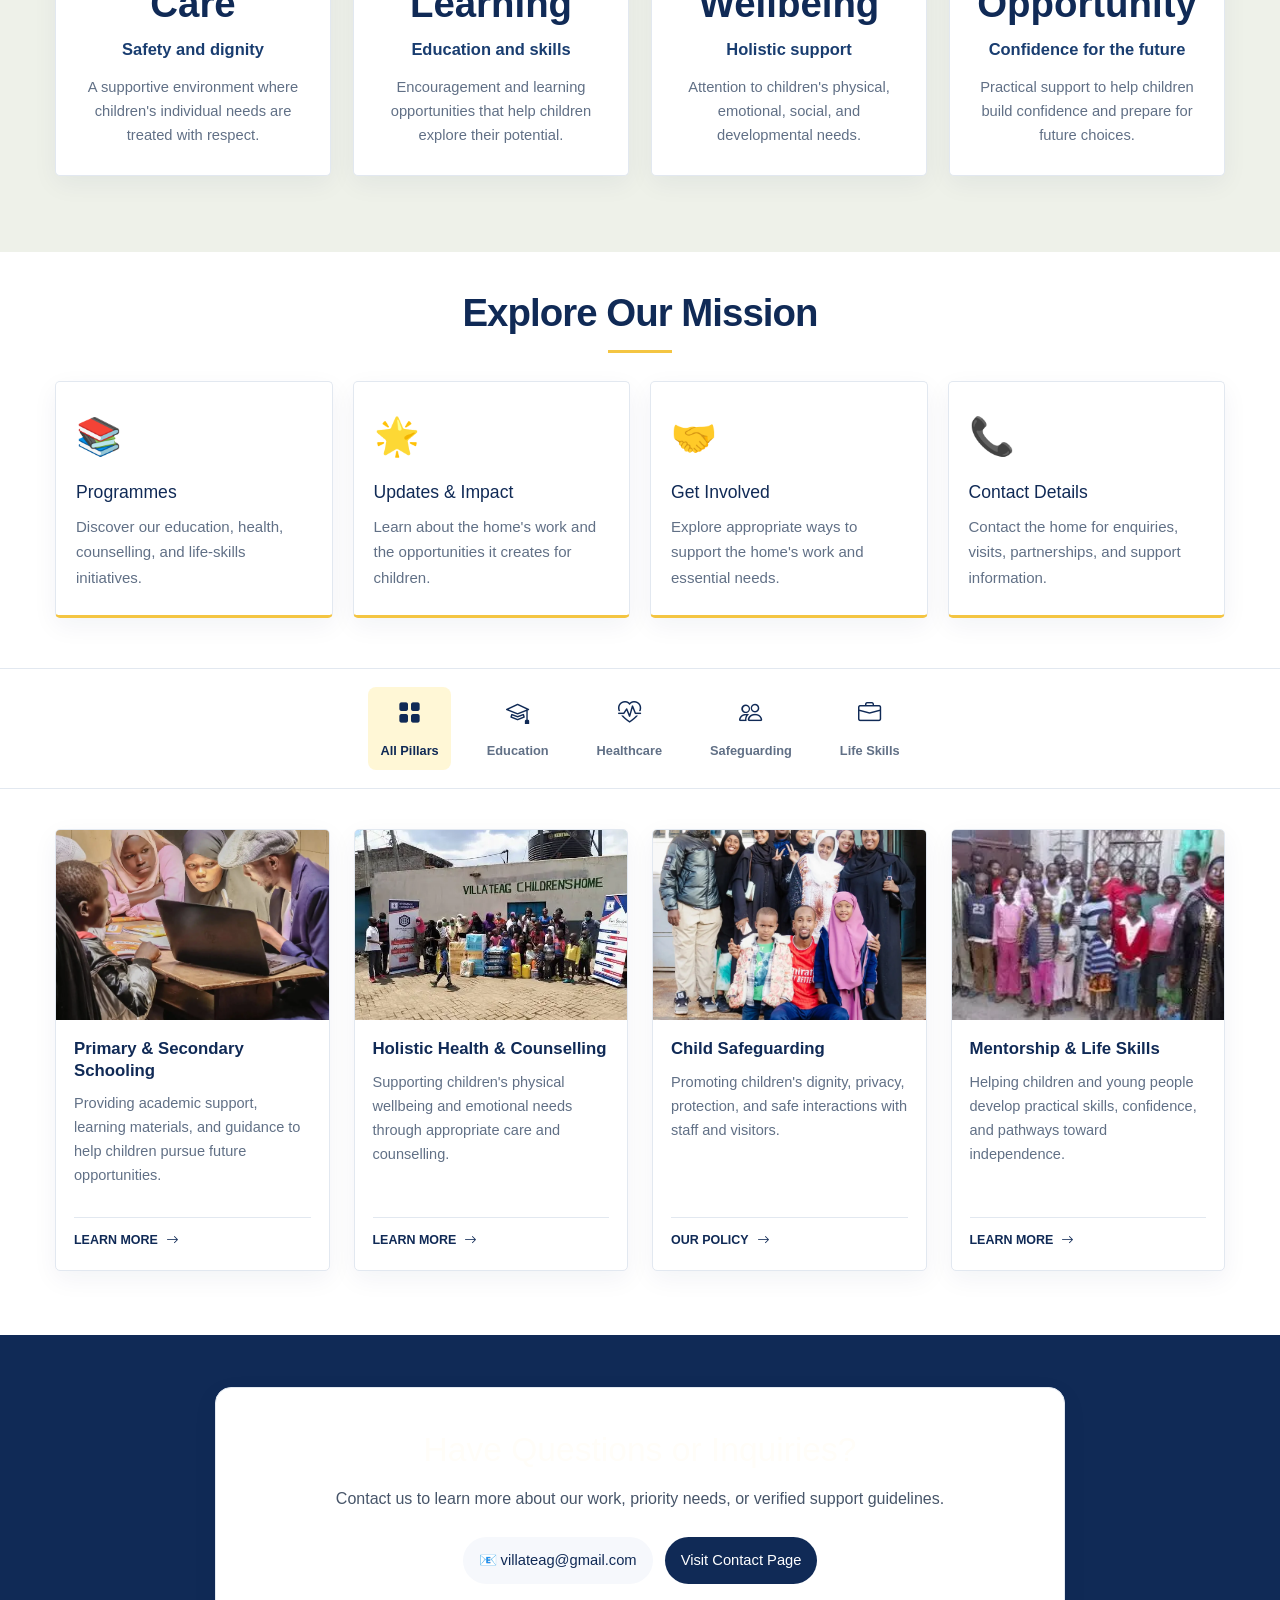
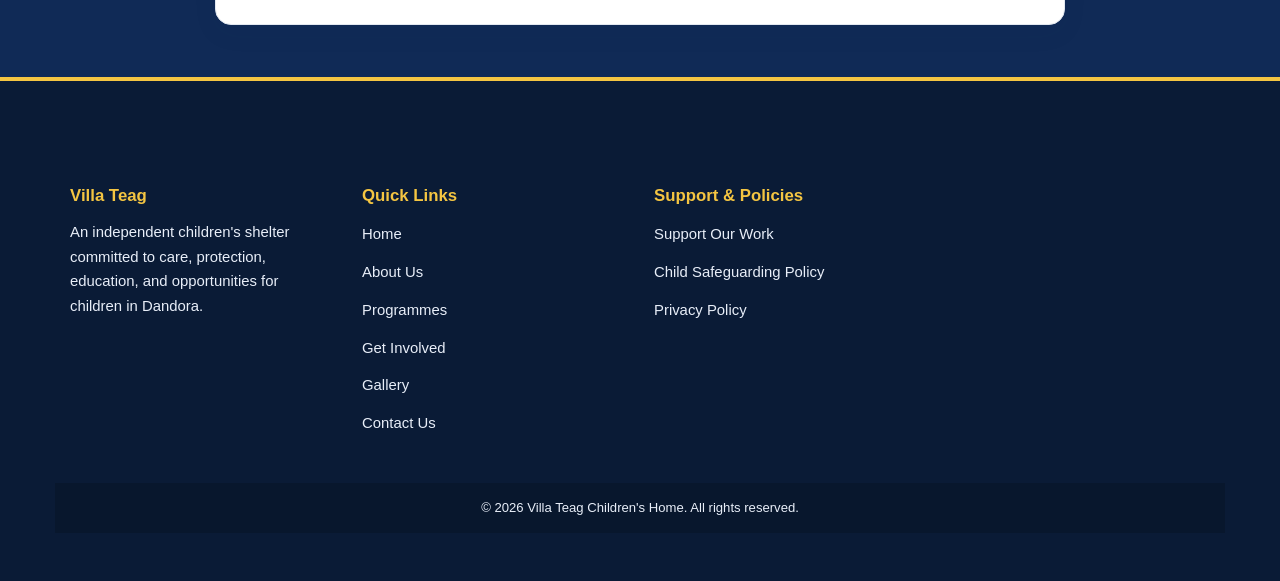
==== commit 68efc129: "Polish homepage mobile layout and links Co-authored-by: Copilot <223556219+Copilot@users.noreply.git" ====
--- a/index.html
+++ b/index.html
@@ -10,7 +10,7 @@
     <link rel="stylesheet" href="css/bootstrap.min.css">
     <link rel="stylesheet" href="css/Index.css">
     <link rel="stylesheet" href="css/mutuku.css">
-    <link rel="stylesheet" href="css/home-professional.css?v=20261018">
+    <link rel="stylesheet" href="css/home-professional.css?v=20261114">
     <link rel="stylesheet" href="https://cdn.jsdelivr.net/npm/bootstrap-icons/font/bootstrap-icons.css">
 </head>
 
@@ -230,7 +230,7 @@
                 <p>Discover our education, health, counselling, and life-skills initiatives.</p>
             </a>
 
-            <a href="Programs and Services.html" class="hub-card hover-lift">
+            <a href="updates.html" class="hub-card hover-lift">
                 <div class="card-icon" aria-hidden="true">🌟</div>
                 <h3>Updates &amp; Impact</h3>
                 <p>Learn about the home's work and the opportunities it creates for children.</p>
--- a/css/mutuku.css
+++ b/css/mutuku.css
@@ -103,6 +103,8 @@
 }
 
 .navbar-hub {
+  position: relative;
+  z-index: 1100;
   display: flex;
   align-items: center;
   justify-content: space-between;
@@ -118,6 +120,7 @@
   align-items: center;
   gap: 11px;
   flex: 0 0 auto;
+  max-width: calc(100% - 92px);
   color: var(--white) !important;
   font-size: 1.15rem;
   font-weight: 800;
@@ -209,12 +212,21 @@
 }
 
 @media (max-width: 1024px) {
-  .hamburger { display: flex; }
-  .navbar-hub { justify-content: space-between; }
+  .hamburger {
+    display: flex;
+    position: relative;
+    z-index: 2105;
+    margin-left: auto;
+  }
+  .navbar-hub {
+    justify-content: space-between;
+    position: relative;
+  }
   .horizontal-menu {
     position: fixed;
     top: var(--header-height);
     right: 0;
+    left: auto;
     width: min(100%, 420px);
     height: calc(100dvh - var(--header-height));
     display: none;
@@ -225,7 +237,8 @@
     flex-wrap: nowrap;
     gap: 0;
     overflow-y: auto;
-    background: #FFFFFF;
+    background: rgba(255,255,255,0.98);
+    backdrop-filter: blur(8px);
     box-shadow: -10px 12px 30px rgba(10, 27, 54, .16);
   }
   .horizontal-menu li { width: 100%; border-bottom: 1px solid var(--border-color); }
@@ -255,7 +268,7 @@
 @media (max-width: 480px) {
   :root { --header-height: 78px; }
   .navbar-hub { padding: 8px 12px; }
-  .brand-logo { gap: 7px; font-size: .82rem; }
+  .brand-logo { gap: 7px; font-size: .82rem; max-width: calc(100% - 62px); }
   .brand-logo .logo-img { height: 34px; }
   .hamburger { width: 27px; height: 24px; }
 }
--- a/css/home-professional.css
+++ b/css/home-professional.css
@@ -39,7 +39,7 @@
 .story-container{padding:clamp(48px,7vw,88px) 20px}
 .story-image img{background:var(--vt-cream);box-shadow:12px 12px 0 rgba(244,197,66,.23);border-radius:4px}
 .subtitle{color:#8b6a10;letter-spacing:.16em}
-.story-quote{border-left-color:var(--vt-gold);color:#4c5a50;font-family:Georgia,serif;line-height:1.85}
+.story-quote{border-left-color:var(--vt-gold);color:#4c5a50;font-family:inherit;line-height:1.85}
 .read-more-btn,.explore-btn{border-radius:4px;background:var(--vt-forest);border-color:var(--vt-forest);color:#fffdf8}
 .read-more-btn:hover,.explore-btn:hover{background:var(--vt-gold);border-color:var(--vt-gold);color:var(--vt-forest-deep)}
 .section-title,.section-heading{color:var(--vt-forest);letter-spacing:-.025em}
@@ -70,5 +70,5 @@
 footer,.site-footer{background:var(--vt-forest-deep)!important}
 :focus-visible{outline:3px solid var(--vt-gold);outline-offset:3px}
 @media(max-width:800px){.hero-hub{min-height:560px;height:auto}.hero-text-box{text-align:left;padding:56px 0}.hero-text-box h1{font-size:clamp(2.25rem,9vw,3.4rem)}.hero-btns{align-items:stretch}.hero-btn{min-width:0}.story-wrapper{gap:28px}.impact-stats{grid-template-columns:repeat(2,minmax(0,1fr))}.hub-grid,.stories-grid{grid-template-columns:repeat(2,minmax(0,1fr))}}
-@media(max-width:560px){.page-header-banner{text-align:center}.location-info{justify-content:center}.daily-life-grid,.impact-metrics,.impact-stats,.hub-grid,.stories-grid{grid-template-columns:1fr}.hero-btns{flex-direction:column;align-items:flex-start}.hero-btn{width:min(100%,280px)}.story-wrapper{display:flex;flex-direction:column}.story-image,.story-content{width:100%}}
+@media(max-width:560px){.page-header-banner{padding:14px 16px 12px;text-align:center}.page-header-banner h1{margin-bottom:5px;font-size:clamp(1.45rem,6vw,1.8rem)}.page-header-banner .location-info{gap:4px 12px;font-size:.82rem}.location-info{justify-content:center}.hero-hub{min-height:520px}.hero-text-box{padding:24px 0}.daily-life-grid,.impact-metrics,.impact-stats,.hub-grid,.stories-grid{grid-template-columns:1fr}.hero-btns{flex-direction:column;align-items:flex-start}.hero-btn{width:min(100%,280px)}.story-wrapper{display:flex;flex-direction:column}.story-image,.story-content{width:100%}}
 @media(prefers-reduced-motion:reduce){*,*:before,*:after{scroll-behavior:auto!important;animation-duration:.01ms!important;animation-iteration-count:1!important;transition-duration:.01ms!important}}
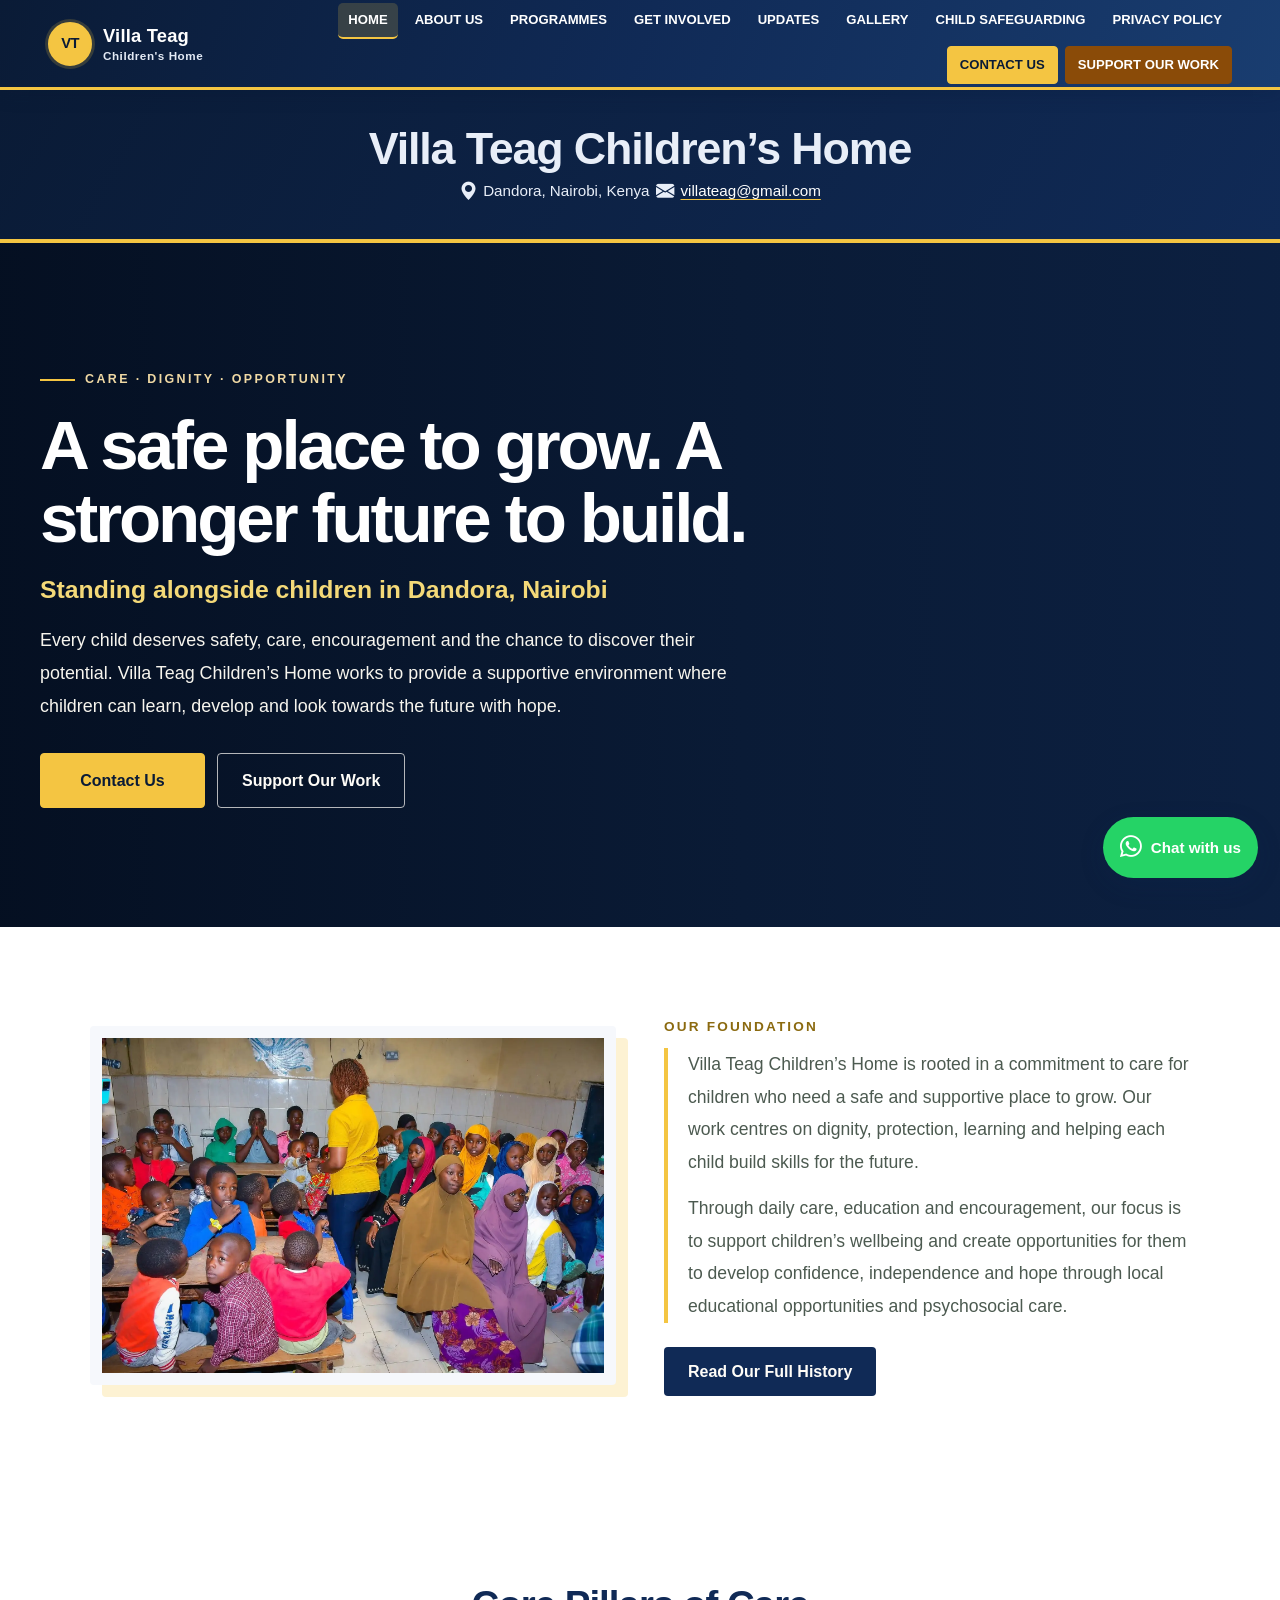
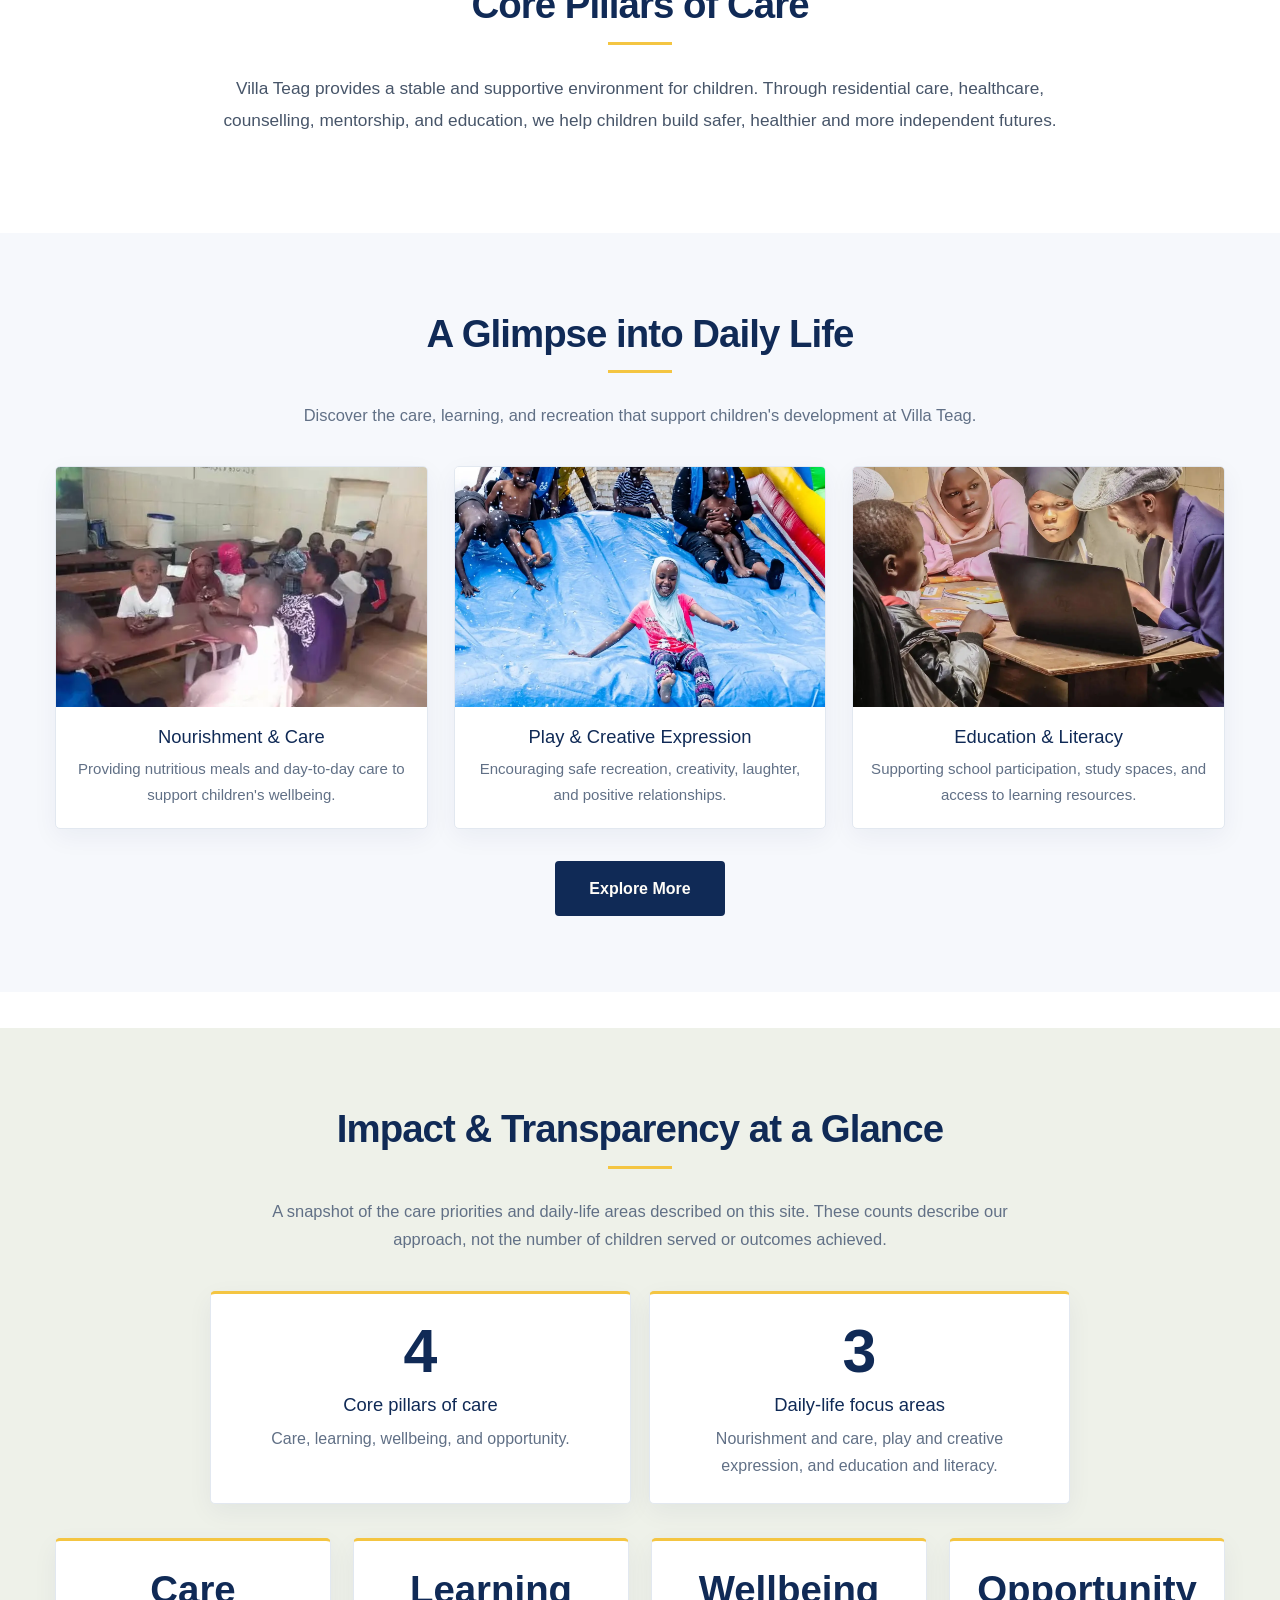
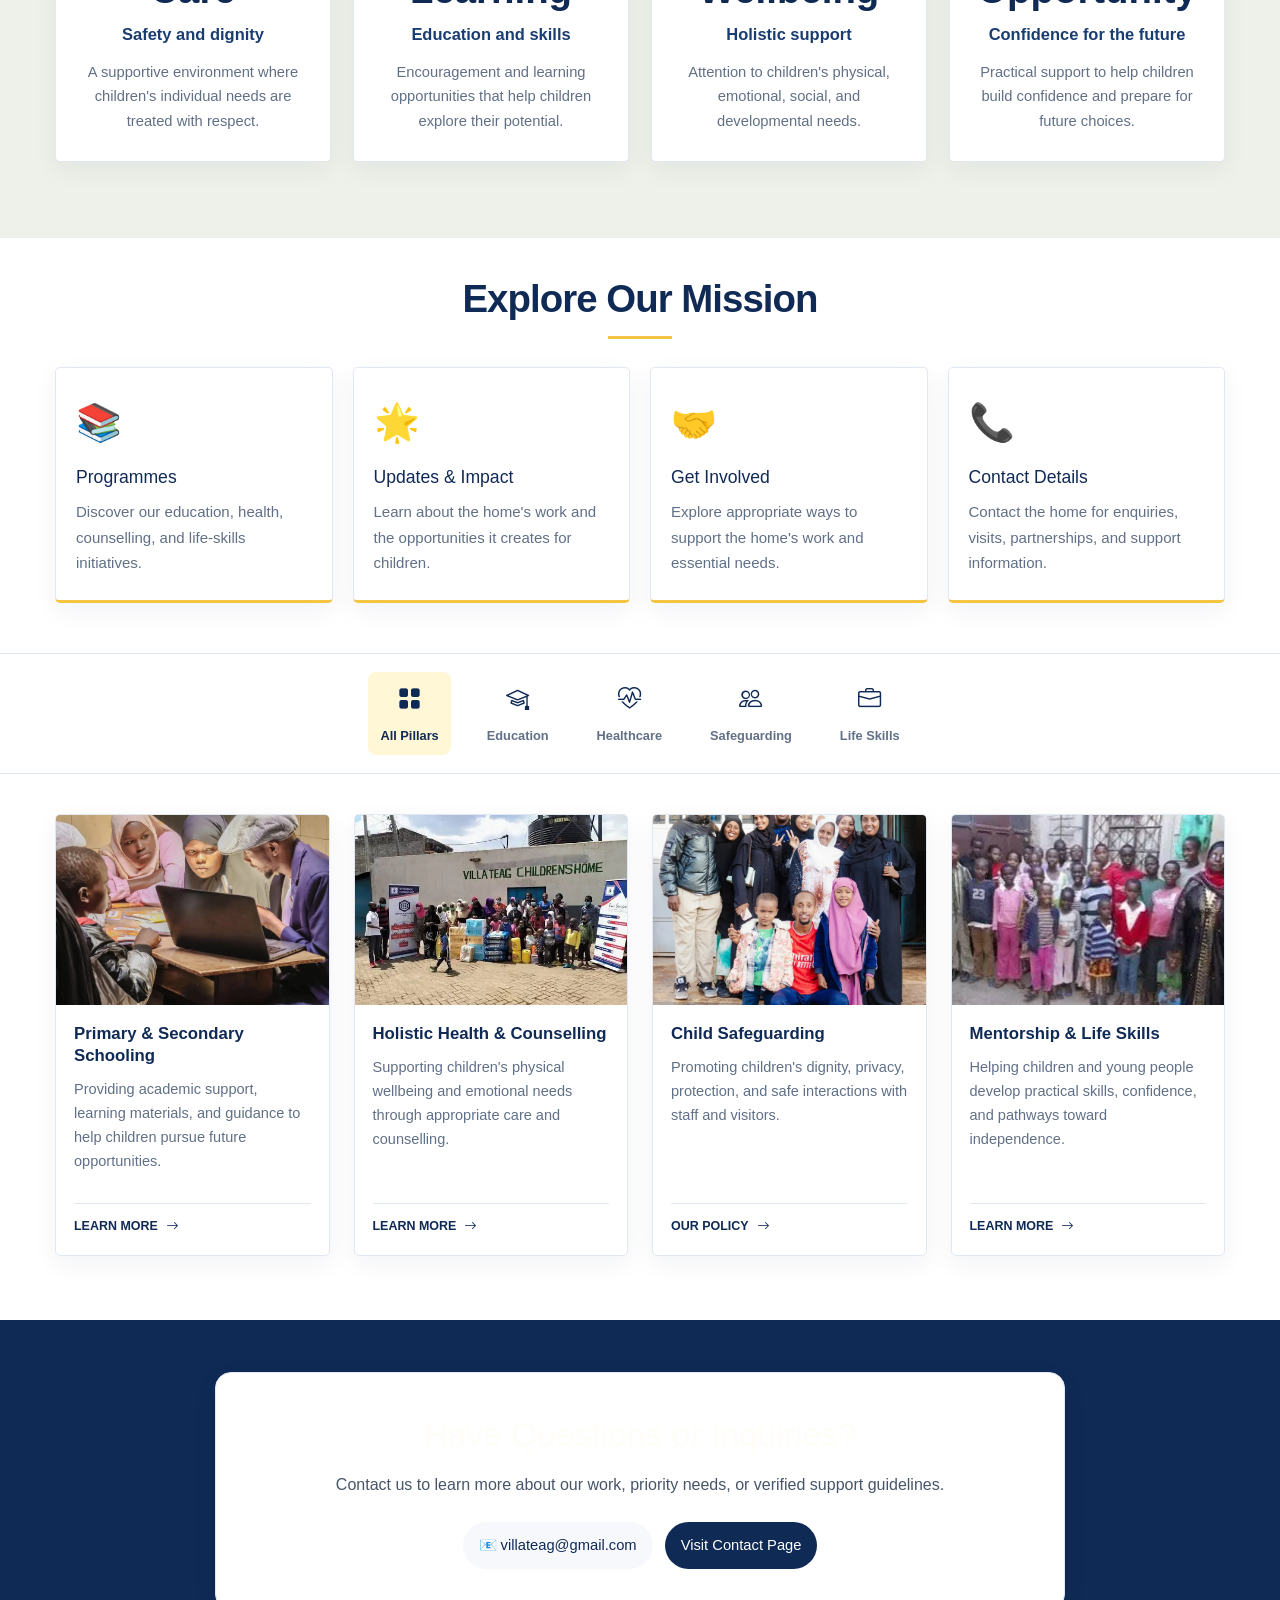
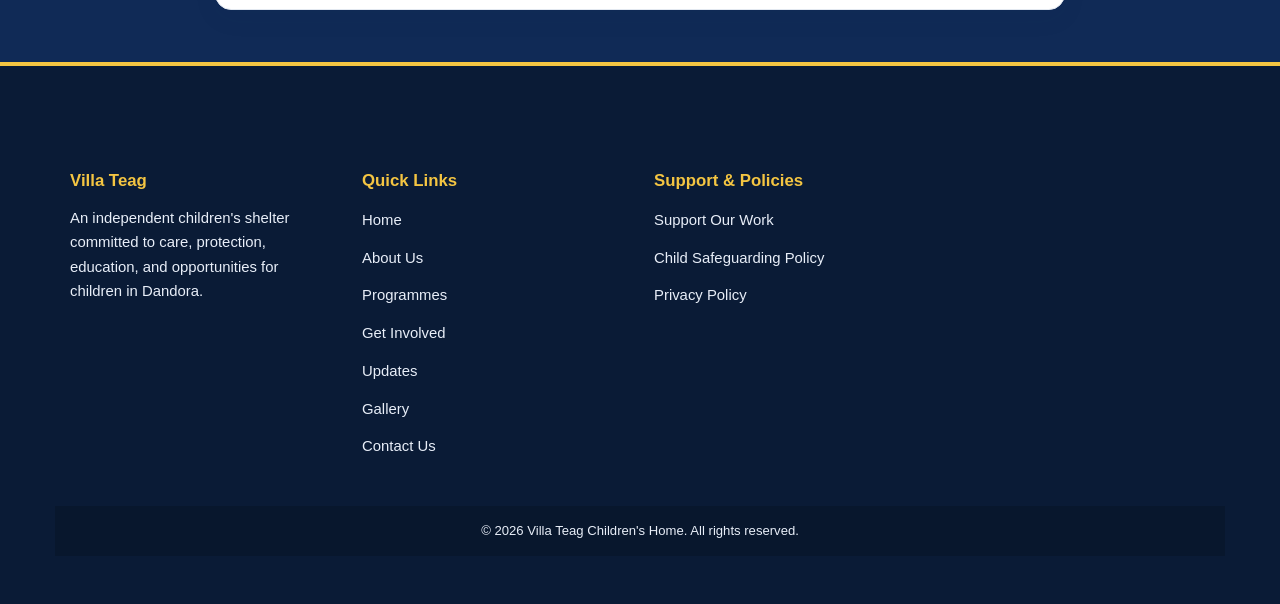
==== commit 0764a730: "Clean up sitewide navigation and policy metadata Co-authored-by: Copilot <223556219+Copilot@users.no" ====
--- a/index.html
+++ b/index.html
@@ -10,7 +10,7 @@
     <link rel="stylesheet" href="css/bootstrap.min.css">
     <link rel="stylesheet" href="css/Index.css">
     <link rel="stylesheet" href="css/mutuku.css">
-    <link rel="stylesheet" href="css/home-professional.css?v=20261114">
+    <link rel="stylesheet" href="css/home-professional.css?v=20261114-3">
     <link rel="stylesheet" href="https://cdn.jsdelivr.net/npm/bootstrap-icons/font/bootstrap-icons.css">
 </head>
 
@@ -61,7 +61,7 @@
     <!-- PAGE INTRODUCTION -->
     <section class="page-header-banner">
         <div class="page-header-content">
-            <h1>Villa Teag Children’s Home</h1>
+            <p class="page-header-title">Villa Teag Children’s Home</p>
             <p class="location-info">
                 <span class="location-item"><i class="bi bi-geo-alt-fill" aria-hidden="true"></i> Dandora, Nairobi, Kenya</span>
                 <span class="location-item"><i class="bi bi-envelope-fill" aria-hidden="true"></i> <a href="mailto:villateag@gmail.com">villateag@gmail.com</a></span>
@@ -358,6 +358,7 @@
                         <li><a href="About.html">About Us</a></li>
                         <li><a href="Programs and Services.html">Programmes</a></li>
                         <li><a href="Get Involved.html">Get Involved</a></li>
+                        <li><a href="updates.html">Updates</a></li>
                         <li><a href="gallery.html">Gallery</a></li>
                         <li><a href="Contact.html">Contact Us</a></li>
                     </ul>
--- a/css/Index.css
+++ b/css/Index.css
@@ -26,12 +26,13 @@
   max-width: 1200px;
   margin: 0 auto;
 }
-.page-header-banner h1 {
+.page-header-banner .page-header-title {
   margin: 0 0 8px;
   color: #ffffff;
   font-size: clamp(1.45rem, 2.7vw, 2.2rem);
   font-weight: 900;
   letter-spacing: 0.2px;
+  line-height: 1.2;
 }
 .location-info {
   display: flex;
--- a/css/home-professional.css
+++ b/css/home-professional.css
@@ -16,9 +16,10 @@
 .horizontal-menu a.nav-contact-cta{color:var(--vt-forest-deep)!important;background:var(--vt-gold)}
 .horizontal-menu a.nav-support-cta{color:#fff!important;background:var(--vt-amber);border-color:var(--vt-amber)}
 .horizontal-menu a.nav-contact-cta:hover,.horizontal-menu a.nav-contact-cta:focus-visible,.horizontal-menu a.nav-support-cta:hover,.horizontal-menu a.nav-support-cta:focus-visible{color:#fff!important;background:var(--vt-amber);border-color:var(--vt-amber)}
+@media(max-width:1024px){.horizontal-menu a{color:var(--vt-forest)!important}.horizontal-menu a:hover,.horizontal-menu a.active{color:var(--vt-forest-deep)!important;background:#fff7d6}}
 .page-header-banner{padding:32px 20px;background:linear-gradient(120deg,#0a1b36,#102a56);color:#fff;border-bottom:4px solid var(--vt-gold);box-shadow:none;text-align:center}
 .page-header-content{max-width:1200px;margin:auto}
-.page-header-banner h1{color:#fff;font-size:clamp(1.8rem,3.5vw,2.8rem);font-weight:850;letter-spacing:-.025em}
+.page-header-banner .page-header-title{margin:0 0 8px;color:#fff;font-size:clamp(1.8rem,3.5vw,2.8rem);font-weight:850;letter-spacing:-.025em;line-height:1.2}
 .location-info{justify-content:center;color:#e8eef8;font-size:.95rem;font-weight:500}
 .page-header-banner p.location-info{max-width:none;margin:0;color:#e8eef8!important}
 .location-info .location-item{display:inline-flex;align-items:center;gap:6px}
@@ -70,5 +71,5 @@
 footer,.site-footer{background:var(--vt-forest-deep)!important}
 :focus-visible{outline:3px solid var(--vt-gold);outline-offset:3px}
 @media(max-width:800px){.hero-hub{min-height:560px;height:auto}.hero-text-box{text-align:left;padding:56px 0}.hero-text-box h1{font-size:clamp(2.25rem,9vw,3.4rem)}.hero-btns{align-items:stretch}.hero-btn{min-width:0}.story-wrapper{gap:28px}.impact-stats{grid-template-columns:repeat(2,minmax(0,1fr))}.hub-grid,.stories-grid{grid-template-columns:repeat(2,minmax(0,1fr))}}
-@media(max-width:560px){.page-header-banner{padding:14px 16px 12px;text-align:center}.page-header-banner h1{margin-bottom:5px;font-size:clamp(1.45rem,6vw,1.8rem)}.page-header-banner .location-info{gap:4px 12px;font-size:.82rem}.location-info{justify-content:center}.hero-hub{min-height:520px}.hero-text-box{padding:24px 0}.daily-life-grid,.impact-metrics,.impact-stats,.hub-grid,.stories-grid{grid-template-columns:1fr}.hero-btns{flex-direction:column;align-items:flex-start}.hero-btn{width:min(100%,280px)}.story-wrapper{display:flex;flex-direction:column}.story-image,.story-content{width:100%}}
+@media(max-width:560px){.page-header-banner{padding:14px 16px 12px;text-align:center}.page-header-banner .page-header-title{margin-bottom:5px;font-size:clamp(1.45rem,6vw,1.8rem)}.page-header-banner .location-info{gap:4px 12px;font-size:.82rem}.location-info{justify-content:center}.hero-hub{min-height:520px}.hero-text-box{padding:24px 0}.daily-life-grid,.impact-metrics,.impact-stats,.hub-grid,.stories-grid{grid-template-columns:1fr}.hero-btns{flex-direction:column;align-items:flex-start}.hero-btn{width:min(100%,280px)}.story-wrapper{display:flex;flex-direction:column}.story-image,.story-content{width:100%}}
 @media(prefers-reduced-motion:reduce){*,*:before,*:after{scroll-behavior:auto!important;animation-duration:.01ms!important;animation-iteration-count:1!important;transition-duration:.01ms!important}}
